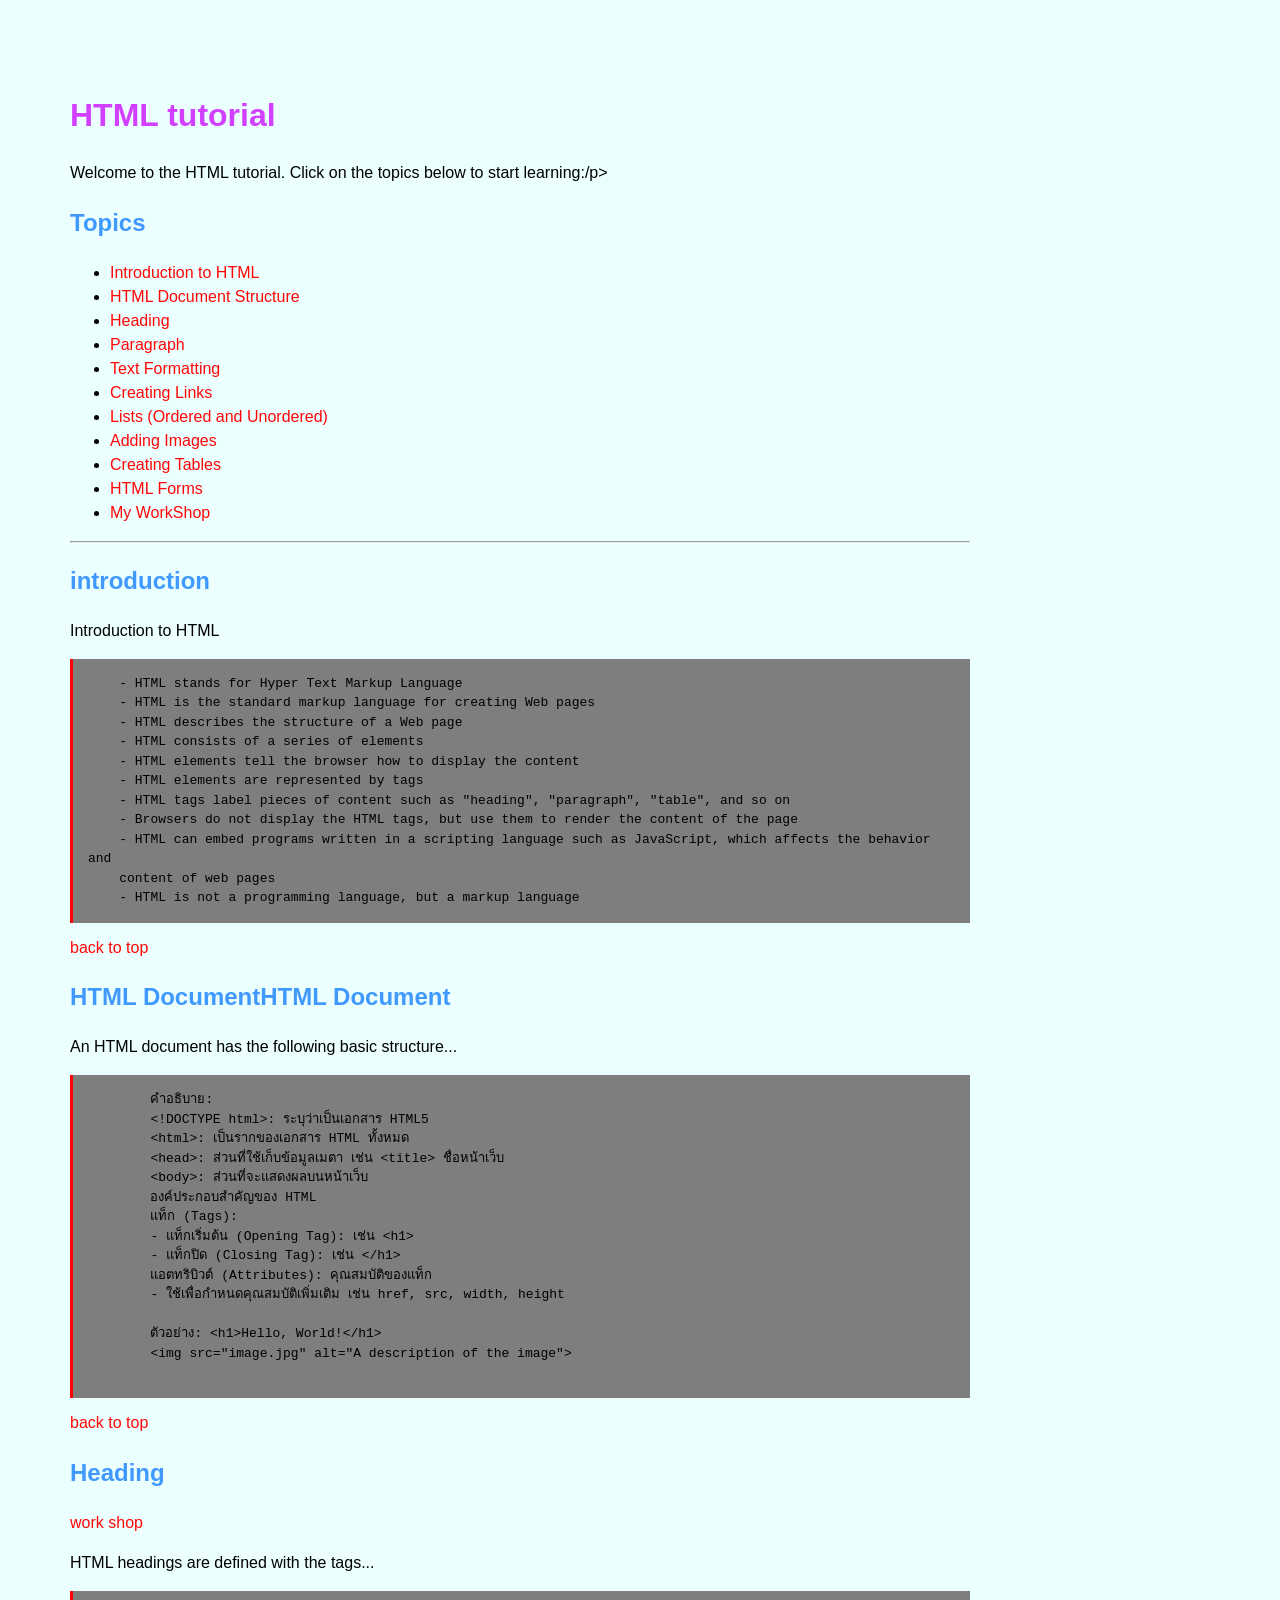
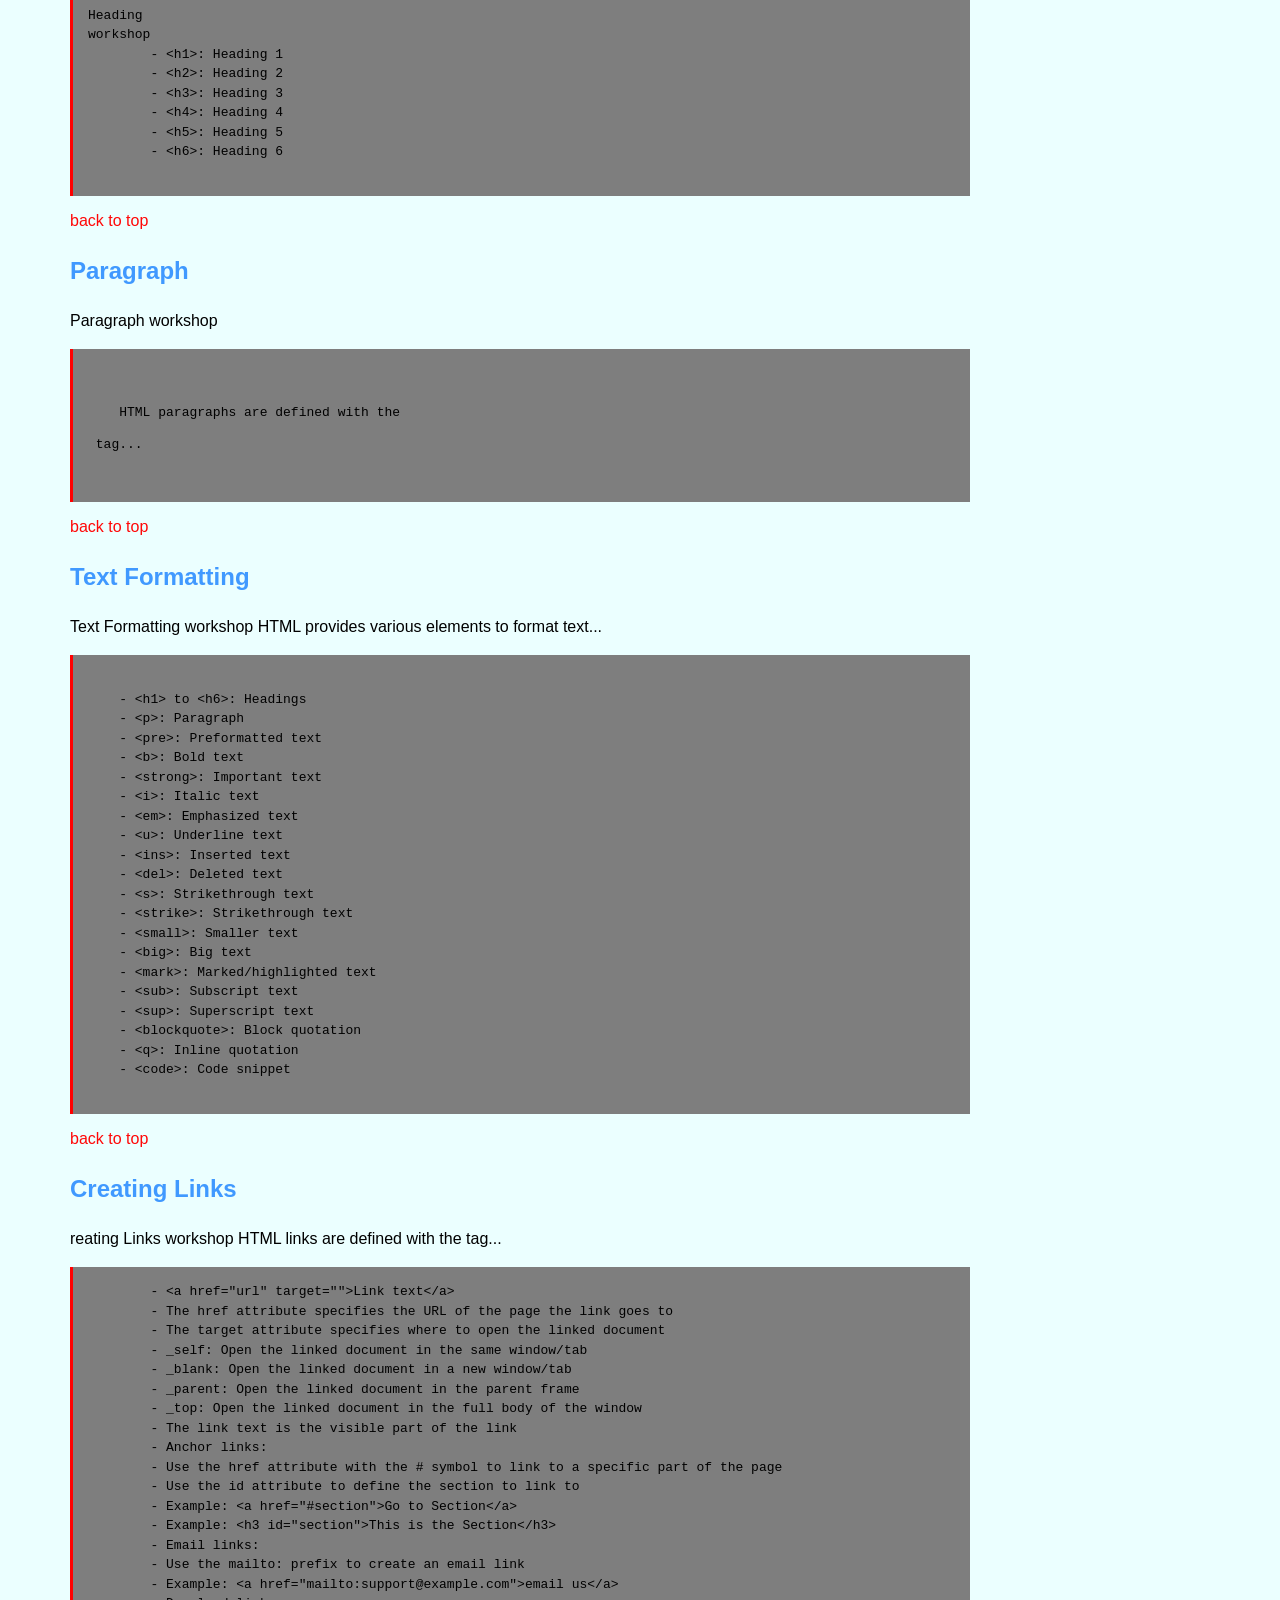
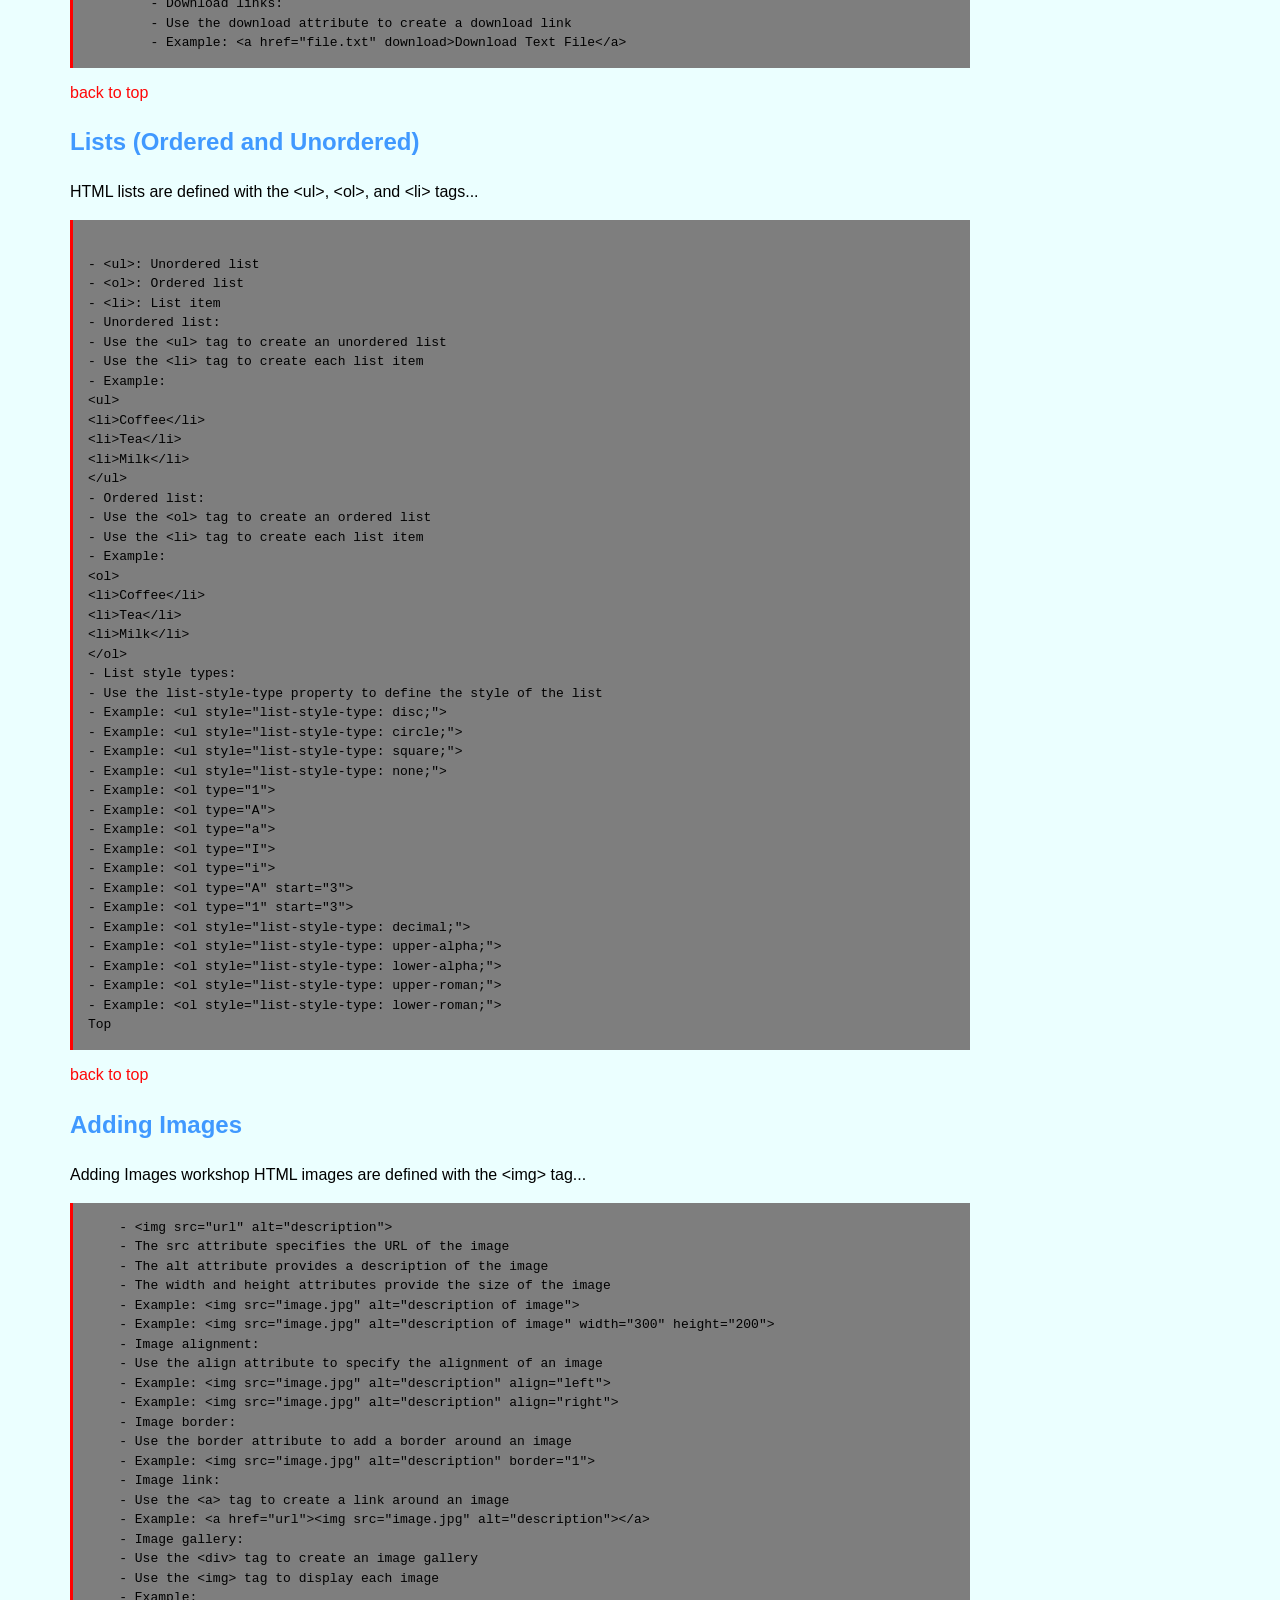
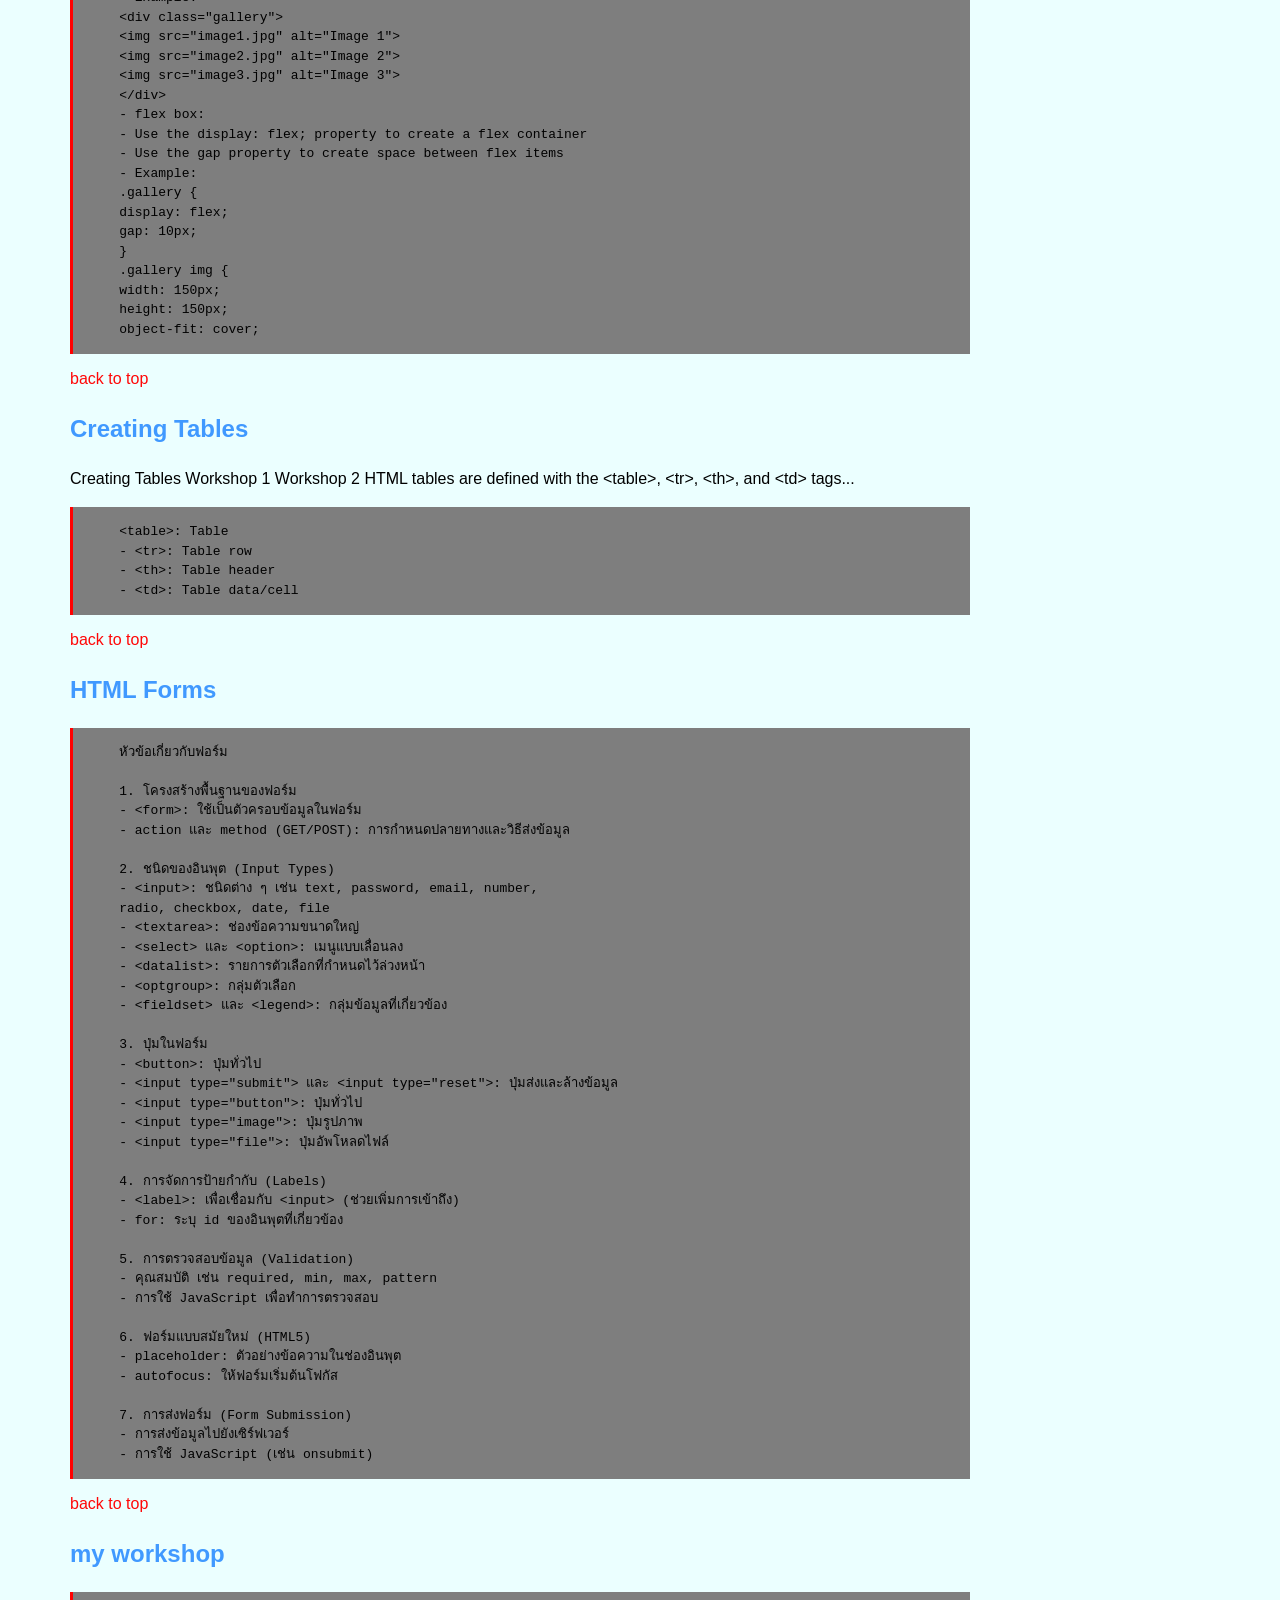
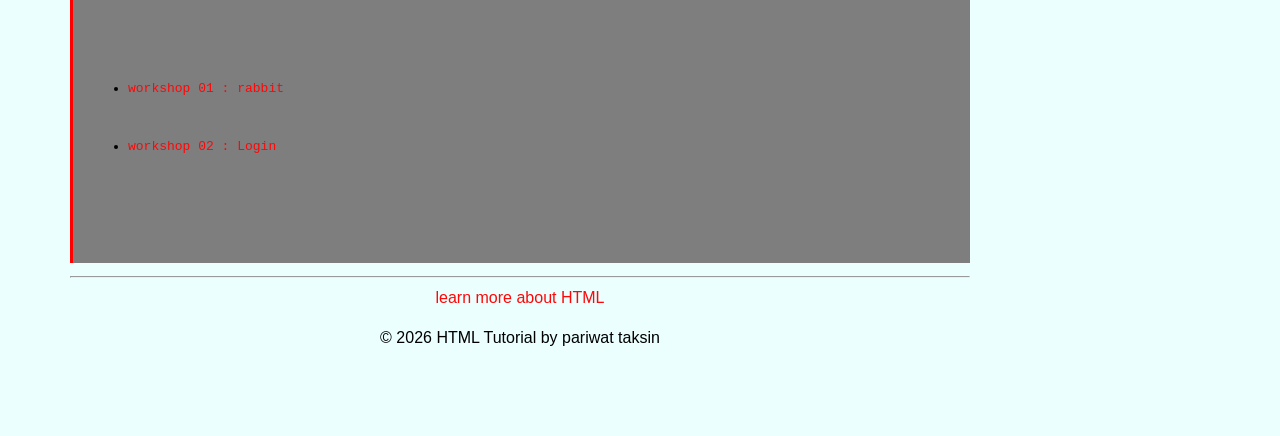
==== index.html @ b50c66cb "finish topic v1" ====
<!DOCTYPE html>
<html lang="en">
<head>
    <meta charset="UTF-8">
    <meta name="viewport" content="width=device-width, initial-scale=1.0">
    <meta name="description" content="เว็บไซด์line สำหรับสื่อสารกับดเพื่อนเหมือนคุยกับเพื่อนในline">
    <title>Web workshop : 684259013</title>
<style>
    body{
        font-family:Verdana, Geneva, Tahoma, sans-serif;
        max-width: 900px;
        margin: 50px;
        padding: 20px;
        background-color: rgb(235, 255, 255);
        line-height: 1.5;
    }
    html {
        scroll-behavior: smooth;
    }
    h1 {
        color: rgb(210, 64, 255);
    } 
    h2 {
        color: rgb(64, 153, 255);
    }
    green-text{
        color: #73d631;
    }
    pre {
        border-radius:20;
        background-color: rgb(126, 126, 126);
        border-left: 3px solid red;
        padding: 15px;
        white-space: pre-wrap;
        
    }
    
    a{
        text-decoration: none;
        color: #ff0707;
        display: inline-block;
        transition: transform 0.5s ease;
    }
    a:hover{
        transform: scale(1.5);
        text-decoration: none;
        color: #7207ff;
    }
    .text-center {
    text-align: center;
}
</style>
</head>

<body>
    <h1>HTML tutorial</h1>
    <p>Welcome to the HTML tutorial. Click on the topics below to start learning:/p>
    <h2 >Topics</h2>
        <ul>
            <li><a href="#introduction">Introduction to HTML</a></li>
            <li><a href="#HTML Document">HTML Document Structure</a></li>
            <li><a href="#Heading">Heading</a></li>
            <li><a href="#Paragraph">Paragraph</a></li>
            <li><a href="#Text Formatting">Text Formatting</a></li>
            <li><a href="#Creating Links">Creating Links</a></li>
            <li><a href="#Lists (Ordered and Unordered)">Lists (Ordered and Unordered)</a></li>
            <li><a href="#Adding Images">Adding Images</a></li>
            <li><a href="#Creating Tables">Creating Tables</a></li>
            <li><a href="#HTML Forms">HTML Forms</a></li> 
            <li><a href="#My WorkShop">My WorkShop</a></li>
        </ul>
        <hr>
        <!-- introduction to html-->
        <h2 id="introduction">introduction</h2>
        <p>Introduction to HTML</p>
        <pre>
    - HTML stands for Hyper Text Markup Language
    - HTML is the standard markup language for creating Web pages
    - HTML describes the structure of a Web page
    - HTML consists of a series of elements
    - HTML elements tell the browser how to display the content
    - HTML elements are represented by tags
    - HTML tags label pieces of content such as "heading", "paragraph", "table", and so on
    - Browsers do not display the HTML tags, but use them to render the content of the page
    - HTML can embed programs written in a scripting language such as JavaScript, which affects the behavior and
    content of web pages
    - HTML is not a programming language, but a markup language
</pre>
    <a href="#top">back to top</a>
    
    
    <!-- HTML Document to html-->
    <h2 id="HTML Document">HTML DocumentHTML Document</h2>
    <p>An HTML document has the following basic structure...</p>
    <pre>
        คำอธิบาย:
        &lt;!DOCTYPE html&gt;: ระบุว่าเป็นเอกสาร HTML5
        &lt;html&gt;: เป็นรากของเอกสาร HTML ทั้งหมด
        &lt;head&gt;: ส่วนที่ใช้เก็บข้อมูลเมตา เช่น &lt;title&gt; ชื่อหน้าเว็บ
        &lt;body&gt;: ส่วนที่จะแสดงผลบนหน้าเว็บ
        องค์ประกอบสำคัญของ HTML
        แท็ก (Tags):
        - แท็กเริ่มต้น (Opening Tag): เช่น &lt;h1&gt;
        - แท็กปิด (Closing Tag): เช่น &lt;/h1&gt;
        แอตทริบิวต์ (Attributes): คุณสมบัติของแท็ก
        - ใช้เพื่อกำหนดคุณสมบัติเพิ่มเติม เช่น href, src, width, height
        
        ตัวอย่าง: &lt;h1&gt;Hello, World!&lt;/h1&gt;
        &lt;img src="image.jpg" alt="A description of the image"&gt;
        </pre>
        <a href="#top">back to top</a>
        
        
        <!-- Heading to html-->
        <h2 id="Heading">Heading</h2>
        <p><a href="W03-Heading.HTML">work shop</a></p>
    <p>HTML headings are defined with the tags...</p>
        <pre>
Heading
workshop
        - &lt;h1&gt;: Heading 1
        - &lt;h2&gt;: Heading 2
        - &lt;h3&gt;: Heading 3
        - &lt;h4&gt;: Heading 4
        - &lt;h5&gt;: Heading 5
        - &lt;h6&gt;: Heading 6

</pre>
<a href="#top">back to top</a>



<!-- Paragraph to html-->
<h2 id="Paragraph">Paragraph</h2>
<p>Paragraph workshop</p>
<pre>

    
    HTML paragraphs are defined with the <p> tag...
    </pre>
<a href="#top">back to top</a>
        



<!-- Text Formatting to html-->
        <h2 id="Text Formatting">Text Formatting</h2>
        <p>Text Formatting
    workshop
    HTML provides various elements to format text...</p>
        <pre>
    
    - &lt;h1&gt; to &lt;h6&gt;: Headings
    - &lt;p&gt;: Paragraph
    - &lt;pre&gt;: Preformatted text
    - &lt;b&gt;: Bold text
    - &lt;strong&gt;: Important text
    - &lt;i&gt;: Italic text
    - &lt;em&gt;: Emphasized text
    - &lt;u&gt;: Underline text
    - &lt;ins&gt;: Inserted text
    - &lt;del&gt;: Deleted text
    - &lt;s&gt;: Strikethrough text
    - &lt;strike&gt;: Strikethrough text
    - &lt;small&gt;: Smaller text
    - &lt;big&gt;: Big text
    - &lt;mark&gt;: Marked/highlighted text
    - &lt;sub&gt;: Subscript text
    - &lt;sup&gt;: Superscript text
    - &lt;blockquote&gt;: Block quotation
    - &lt;q&gt;: Inline quotation
    - &lt;code&gt;: Code snippet

</pre>
<a href="#top">back to top</a>
        



<!-- Creating Links to html-->
        <h2 id="Creating Links">Creating Links</h2>
        <p>reating Links
        workshop
        HTML links are defined with the  tag...</p>
        <pre>
        - &lt;a href="url" target=""&gt;Link text&lt;/a&gt;
        - The href attribute specifies the URL of the page the link goes to
        - The target attribute specifies where to open the linked document
        - _self: Open the linked document in the same window/tab
        - _blank: Open the linked document in a new window/tab
        - _parent: Open the linked document in the parent frame
        - _top: Open the linked document in the full body of the window
        - The link text is the visible part of the link
        - Anchor links:
        - Use the href attribute with the # symbol to link to a specific part of the page
        - Use the id attribute to define the section to link to
        - Example: &lt;a href="#section"&gt;Go to Section&lt;/a&gt;
        - Example: &lt;h3 id="section"&gt;This is the Section&lt;/h3&gt;
        - Email links:
        - Use the mailto: prefix to create an email link
        - Example: &lt;a href="mailto:support@example.com">email us&lt;/a&gt;
        - Download links:
        - Use the download attribute to create a download link
        - Example: &lt;a href="file.txt" download&gt;Download Text File&lt;/a&gt;
</pre>
<a href="#top">back to top</a>
        


<!-- Lists (Ordered and Unordered) to html-->
        <h2 id="Lists (Ordered and Unordered)">Lists (Ordered and Unordered)
</h2><p>HTML lists are defined with the &lt;ul&gt;, &lt;ol&gt;, and &lt;li&gt; tags...</p>
        <pre>
     
- &lt;ul&gt;: Unordered list
- &lt;ol&gt;: Ordered list
- &lt;li&gt;: List item
- Unordered list:
- Use the &lt;ul&gt; tag to create an unordered list
- Use the &lt;li&gt; tag to create each list item
- Example:
&lt;ul&gt;
&lt;li&gt;Coffee&lt;/li&gt;
&lt;li&gt;Tea&lt;/li&gt;
&lt;li&gt;Milk&lt;/li&gt;
&lt;/ul&gt;
- Ordered list:
- Use the &lt;ol&gt; tag to create an ordered list
- Use the &lt;li&gt; tag to create each list item
- Example:
&lt;ol&gt;
&lt;li&gt;Coffee&lt;/li&gt;
&lt;li&gt;Tea&lt;/li&gt;
&lt;li&gt;Milk&lt;/li&gt;
&lt;/ol&gt;
- List style types:
- Use the list-style-type property to define the style of the list
- Example: &lt;ul style="list-style-type: disc;"&gt;
- Example: &lt;ul style="list-style-type: circle;"&gt;
- Example: &lt;ul style="list-style-type: square;"&gt;
- Example: &lt;ul style="list-style-type: none;"&gt;
- Example: &lt;ol type="1"&gt;
- Example: &lt;ol type="A"&gt;
- Example: &lt;ol type="a"&gt;
- Example: &lt;ol type="I"&gt;
- Example: &lt;ol type="i"&gt;
- Example: &lt;ol type="A" start="3"&gt;
- Example: &lt;ol type="1" start="3"&gt;
- Example: &lt;ol style="list-style-type: decimal;"&gt;
- Example: &lt;ol style="list-style-type: upper-alpha;"&gt;
- Example: &lt;ol style="list-style-type: lower-alpha;"&gt;
- Example: &lt;ol style="list-style-type: upper-roman;"&gt;
- Example: &lt;ol style="list-style-type: lower-roman;"&gt;
Top
</pre>
<a href="#top">back to top</a>
        


<!-- Adding Images to html-->
        <h2 id="Adding Images">Adding Images
</h2><p>Adding Images
workshop
HTML images are defined with the &lt;img&gt; tag...
</p>
        <pre>
    - &lt;img src="url" alt="description"&gt;
    - The src attribute specifies the URL of the image
    - The alt attribute provides a description of the image
    - The width and height attributes provide the size of the image
    - Example: &lt;img src="image.jpg" alt="description of image"&gt;
    - Example: &lt;img src="image.jpg" alt="description of image" width="300" height="200"&gt;
    - Image alignment:
    - Use the align attribute to specify the alignment of an image
    - Example: &lt;img src="image.jpg" alt="description" align="left"&gt;
    - Example: &lt;img src="image.jpg" alt="description" align="right"&gt;
    - Image border:
    - Use the border attribute to add a border around an image
    - Example: &lt;img src="image.jpg" alt="description" border="1"&gt;
    - Image link:
    - Use the &lt;a&gt; tag to create a link around an image
    - Example: &lt;a href="url"&gt;&lt;img src="image.jpg" alt="description"&gt;&lt;/a&gt;
    - Image gallery:
    - Use the &lt;div&gt; tag to create an image gallery
    - Use the &lt;img&gt; tag to display each image
    - Example:
    &lt;div class="gallery"&gt;
    &lt;img src="image1.jpg" alt="Image 1"&gt;
    &lt;img src="image2.jpg" alt="Image 2"&gt;
    &lt;img src="image3.jpg" alt="Image 3"&gt;
    &lt;/div&gt;
    - flex box:
    - Use the display: flex; property to create a flex container
    - Use the gap property to create space between flex items
    - Example:
    .gallery {
    display: flex;
    gap: 10px;
    }
    .gallery img {
    width: 150px;
    height: 150px;
    object-fit: cover;
</pre>
<a href="#top">back to top</a>
        


<!-- Creating Tables to html-->
        <h2 id="Creating Tables">Creating Tables
</h2><p>Creating Tables
Workshop 1
Workshop 2
HTML tables are defined with the &lt;table&gt;, &lt;tr&gt;, &lt;th&gt;, and &lt;td&gt; tags...
</p>
        <pre>
    &lt;table&gt;: Table
    - &lt;tr&gt;: Table row
    - &lt;th&gt;: Table header
    - &lt;td&gt;: Table data/cell
</pre>
<a href="#top">back to top</a>
        


<!-- introduction to html-->
        <h2 id="HTML Forms">HTML Forms</h2>
        <pre>
    หัวข้อเกี่ยวกับฟอร์ม
    
    1. โครงสร้างพื้นฐานของฟอร์ม
    - &lt;form&gt;: ใช้เป็นตัวครอบข้อมูลในฟอร์ม
    - action และ method (GET/POST): การกำหนดปลายทางและวิธีส่งข้อมูล
    
    2. ชนิดของอินพุต (Input Types)
    - &lt;input&gt;: ชนิดต่าง ๆ เช่น text, password, email, number,
    radio, checkbox, date, file
    - &lt;textarea&gt;: ช่องข้อความขนาดใหญ่
    - &lt;select&gt; และ &lt;option&gt;: เมนูแบบเลื่อนลง
    - &lt;datalist&gt;: รายการตัวเลือกที่กำหนดไว้ล่วงหน้า
    - &lt;optgroup&gt;: กลุ่มตัวเลือก
    - &lt;fieldset&gt; และ &lt;legend&gt;: กลุ่มข้อมูลที่เกี่ยวข้อง
    
    3. ปุ่มในฟอร์ม
    - &lt;button&gt;: ปุ่มทั่วไป
    - &lt;input type="submit"&gt; และ &lt;input type="reset"&gt;: ปุ่มส่งและล้างข้อมูล
    - &lt;input type="button"&gt;: ปุ่มทั่วไป
    - &lt;input type="image"&gt;: ปุ่มรูปภาพ
    - &lt;input type="file"&gt;: ปุ่มอัพโหลดไฟล์
    
    4. การจัดการป้ายกำกับ (Labels)
    - &lt;label&gt;: เพื่อเชื่อมกับ &lt;input&gt; (ช่วยเพิ่มการเข้าถึง)
    - for: ระบุ id ของอินพุตที่เกี่ยวข้อง
    
    5. การตรวจสอบข้อมูล (Validation)
    - คุณสมบัติ เช่น required, min, max, pattern
    - การใช้ JavaScript เพื่อทำการตรวจสอบ
    
    6. ฟอร์มแบบสมัยใหม่ (HTML5)
    - placeholder: ตัวอย่างข้อความในช่องอินพุต
    - autofocus: ให้ฟอร์มเริ่มต้นโฟกัส
    
    7. การส่งฟอร์ม (Form Submission)
    - การส่งข้อมูลไปยังเซิร์ฟเวอร์
    - การใช้ JavaScript (เช่น onsubmit)
</pre>
<a href="#top">back to top</a>
        




<!-- Semantic HTML to html
        <h2 id="Semantic
">Semantic HTML
</h2>
        <pre>
    - &lt;header&gt;: Defines a header for a document or section
    - &lt;nav&gt;: Defines navigation links
    - &lt;section&gt;: Defines a section in a document
    - &lt;article&gt;: Defines an article
    - &lt;aside&gt;: Defines content aside from the page content
    - &lt;footer&gt;: Defines a footer for a document or section
</pre>
<a href="">back to top</a>
        -->


<!-- introduction to html-->
        <h2 id="My WorkShop">my workshop</h2>
        <pre>
    <ul>
        <li><a href="#">workshop 01 : rabbit</a></li>
        <li><a href="#">workshop 02 : Login</a></li>
    </ul>
        </pre>
        <hr>
        <div class="text-center">

        <a href="https://www.w3schools.com" class="text center">learn more about HTML</a>
        <p class="text center">&copy; 2026 HTML Tutorial by pariwat taksin</p>
        
    </div>
</body>
</html>
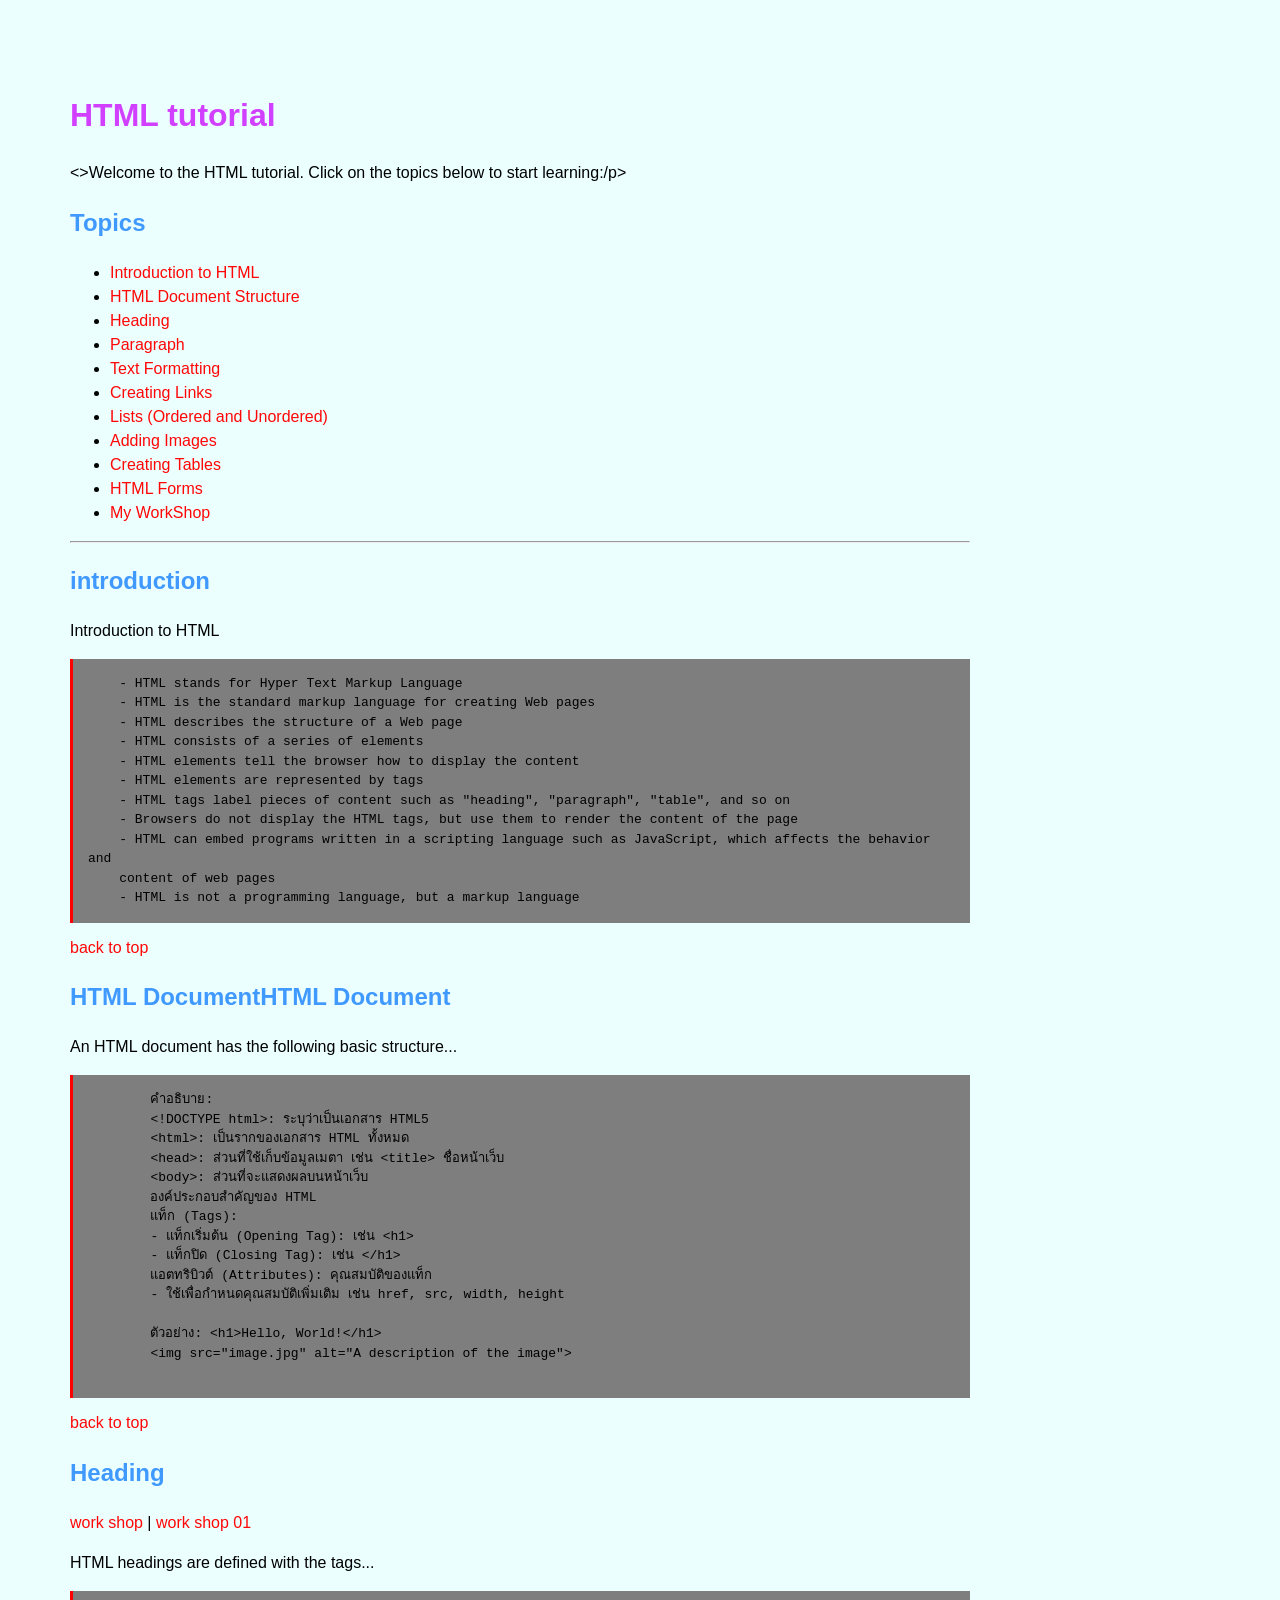
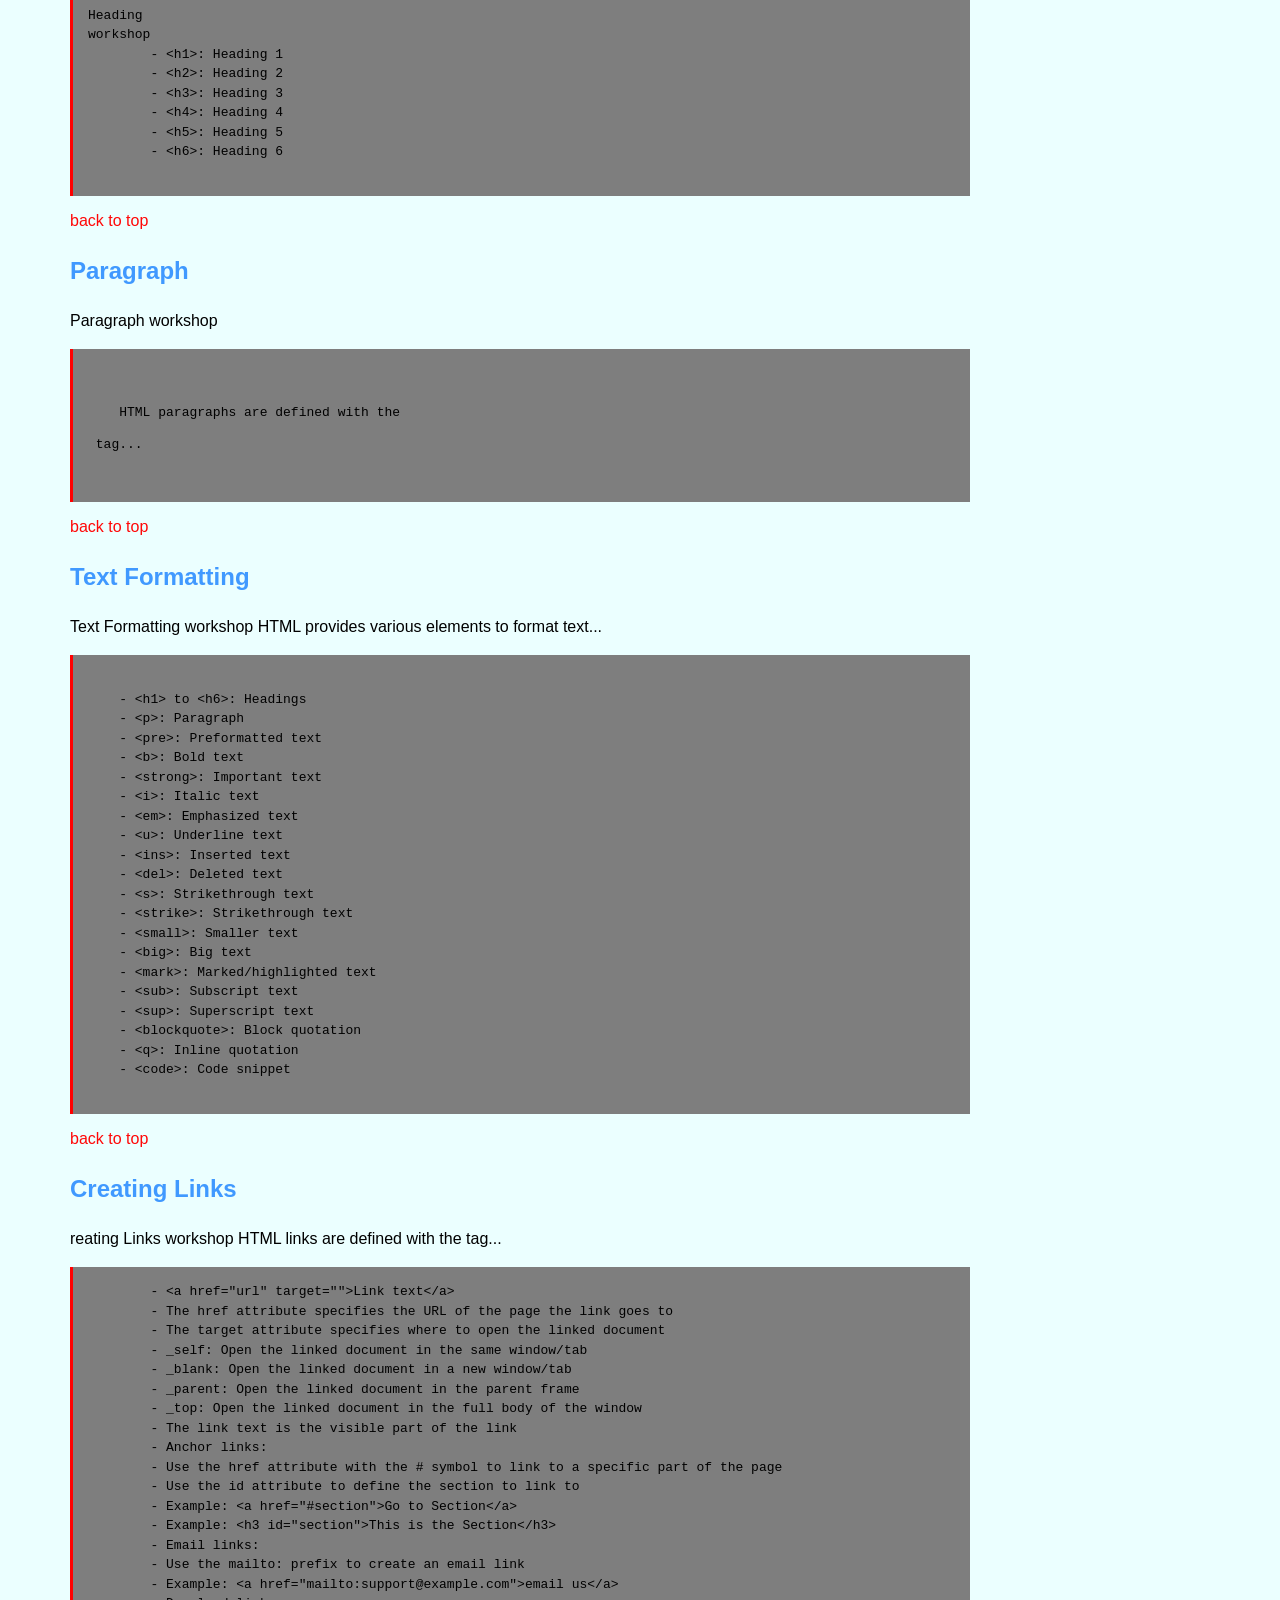
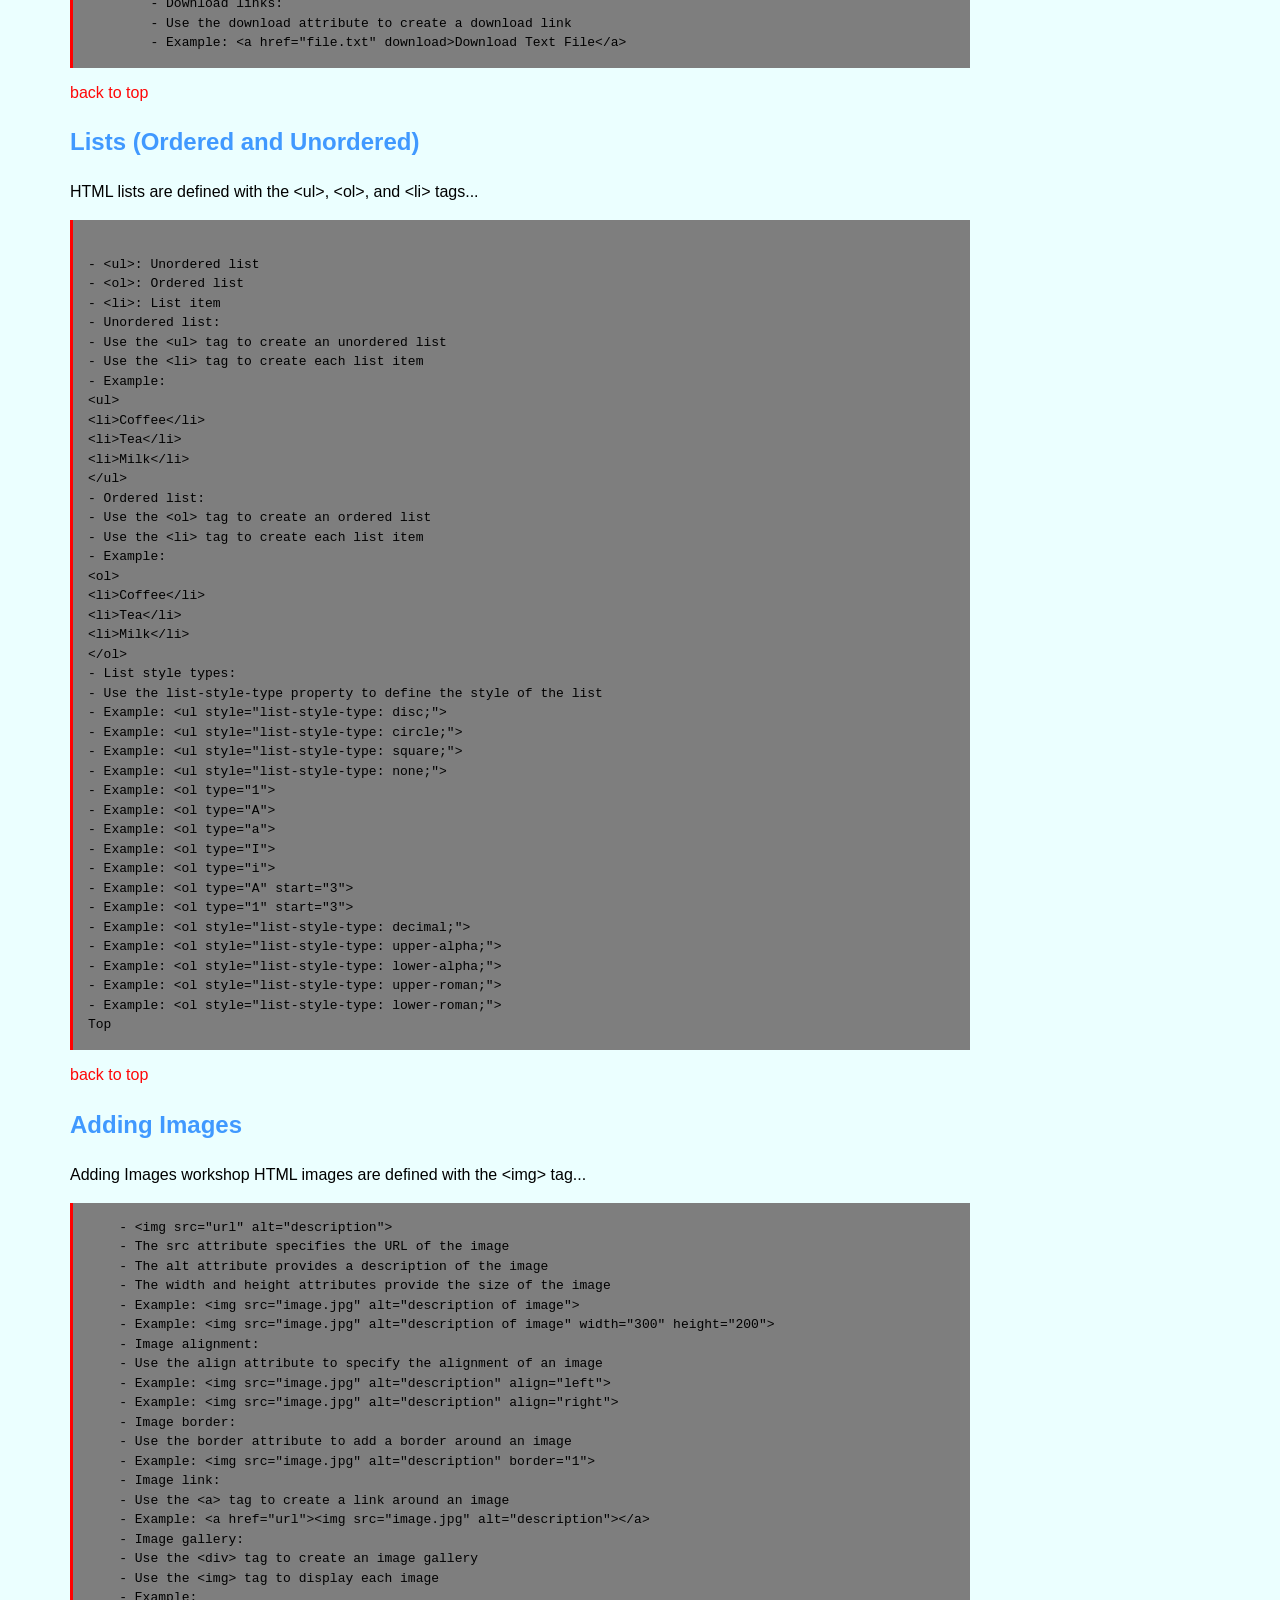
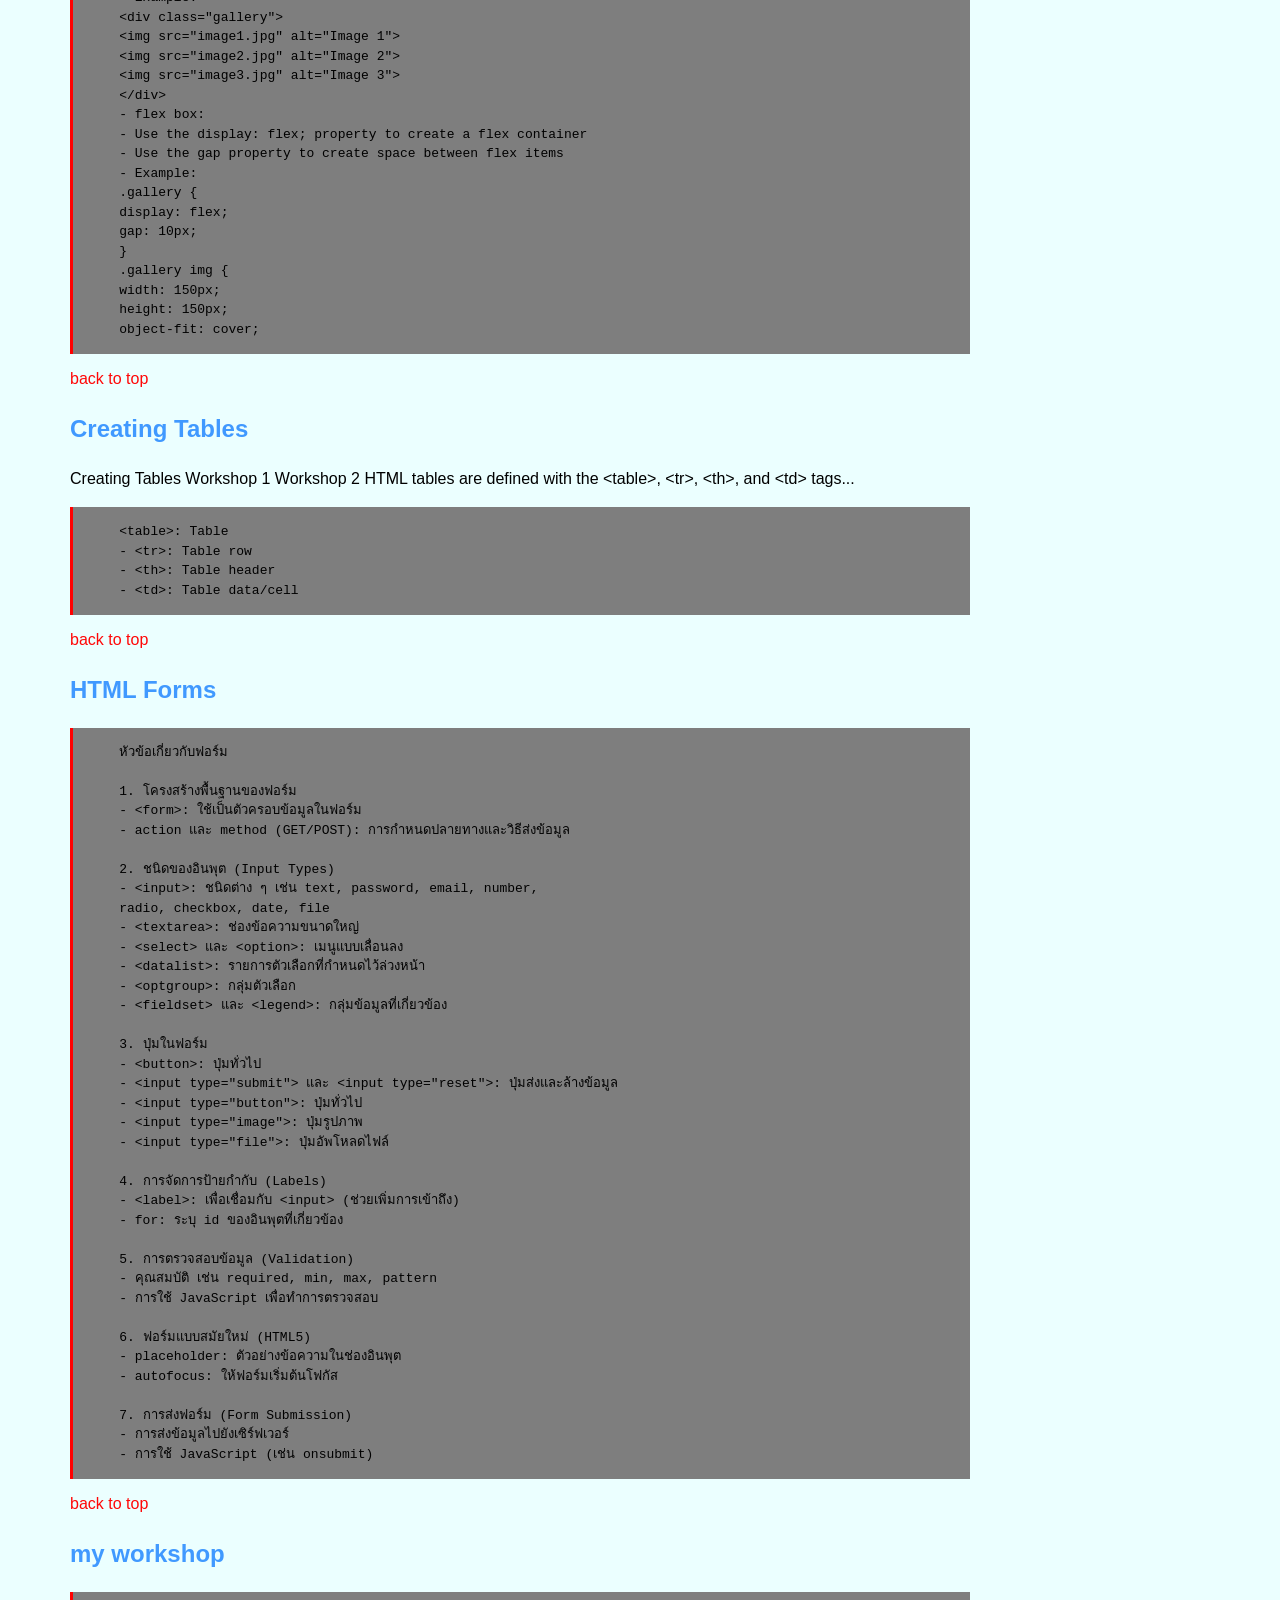
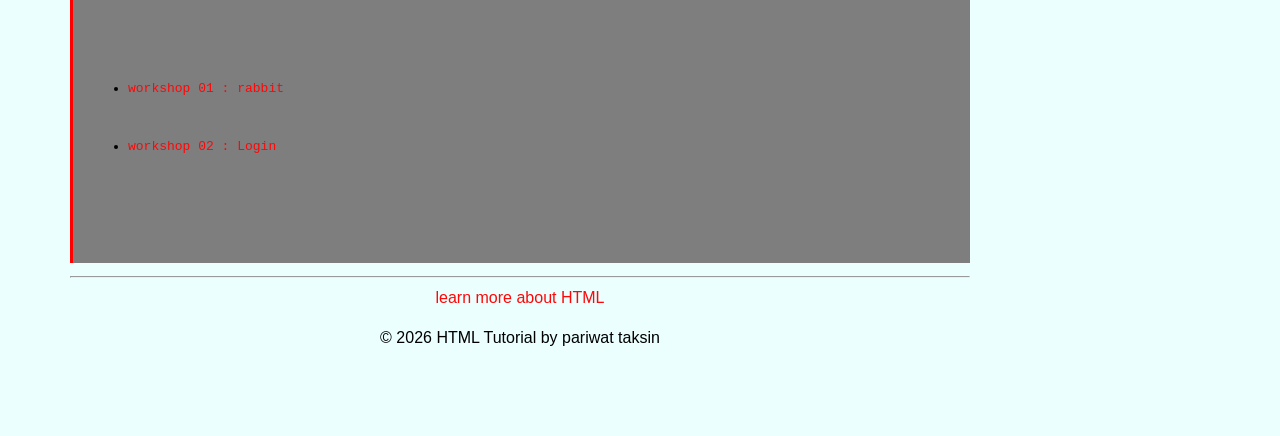
==== commit 1dd4868d: "final heading" ====
--- a/index.html
+++ b/index.html
@@ -54,7 +54,7 @@
 
 <body>
     <h1>HTML tutorial</h1>
-    <p>Welcome to the HTML tutorial. Click on the topics below to start learning:/p>
+    <>Welcome to the HTML tutorial. Click on the topics below to start learning:/p>
     <h2 >Topics</h2>
         <ul>
             <li><a href="#introduction">Introduction to HTML</a></li>
@@ -113,7 +113,9 @@
         
         <!-- Heading to html-->
         <h2 id="Heading">Heading</h2>
-        <p><a href="W03-Heading.HTML">work shop</a></p>
+        <p><a href="W03-01-heading.html">work shop</a> | <a href="W03-02-heading-จากห้อง 51.html">work shop 01</a> </p>
+    
+        
     <p>HTML headings are defined with the tags...</p>
         <pre>
 Heading
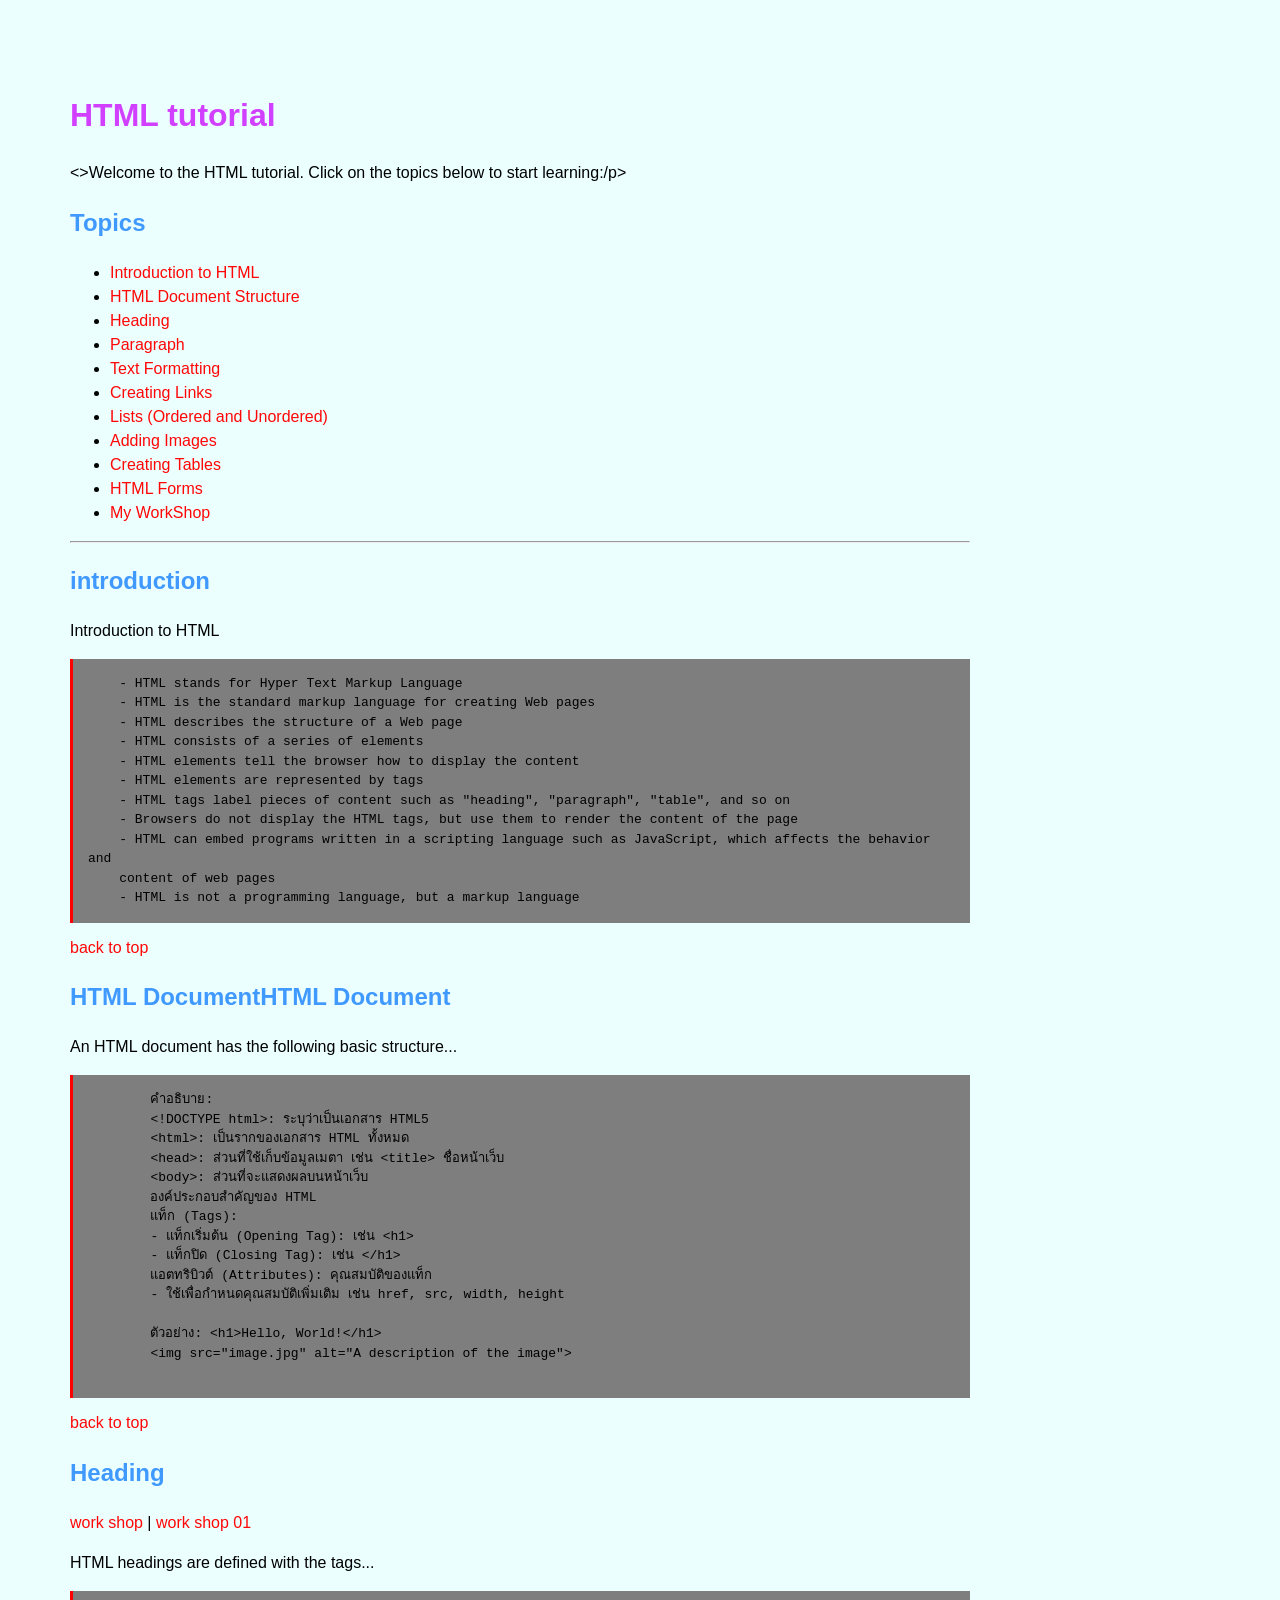
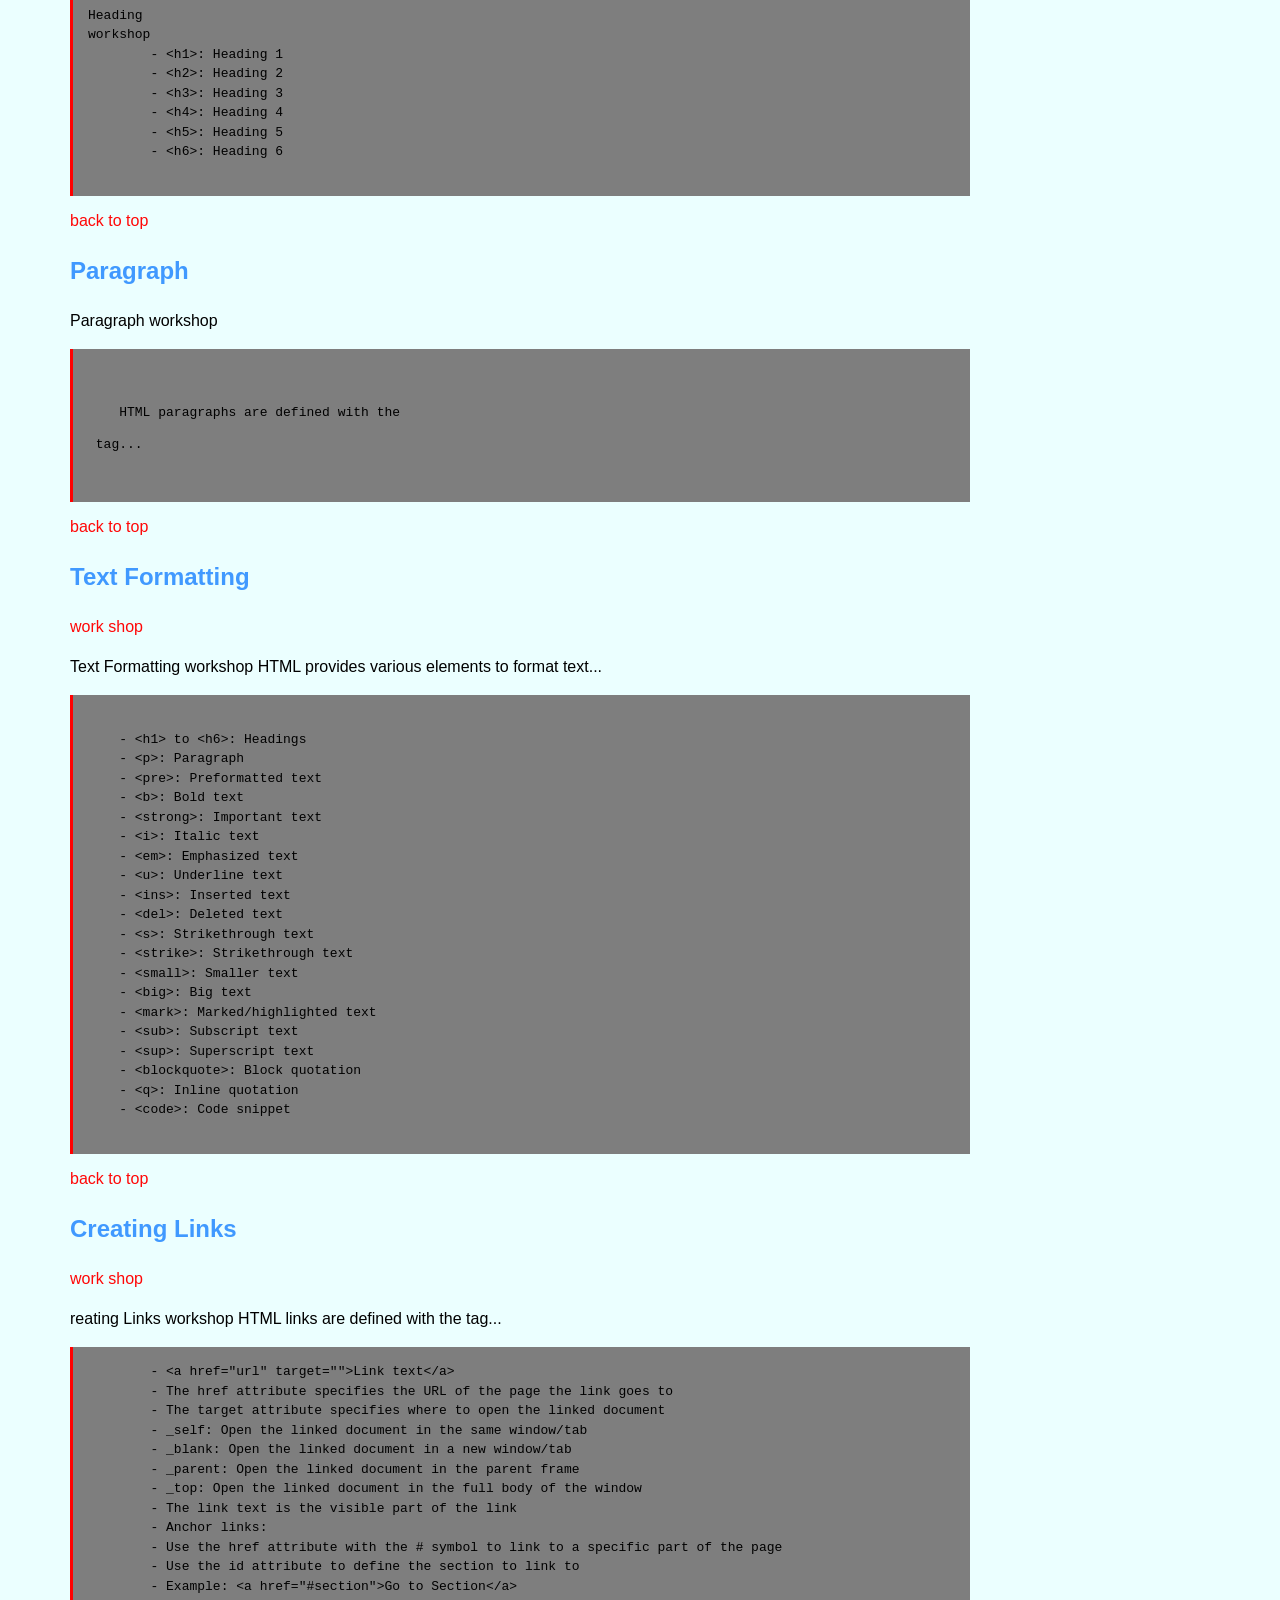
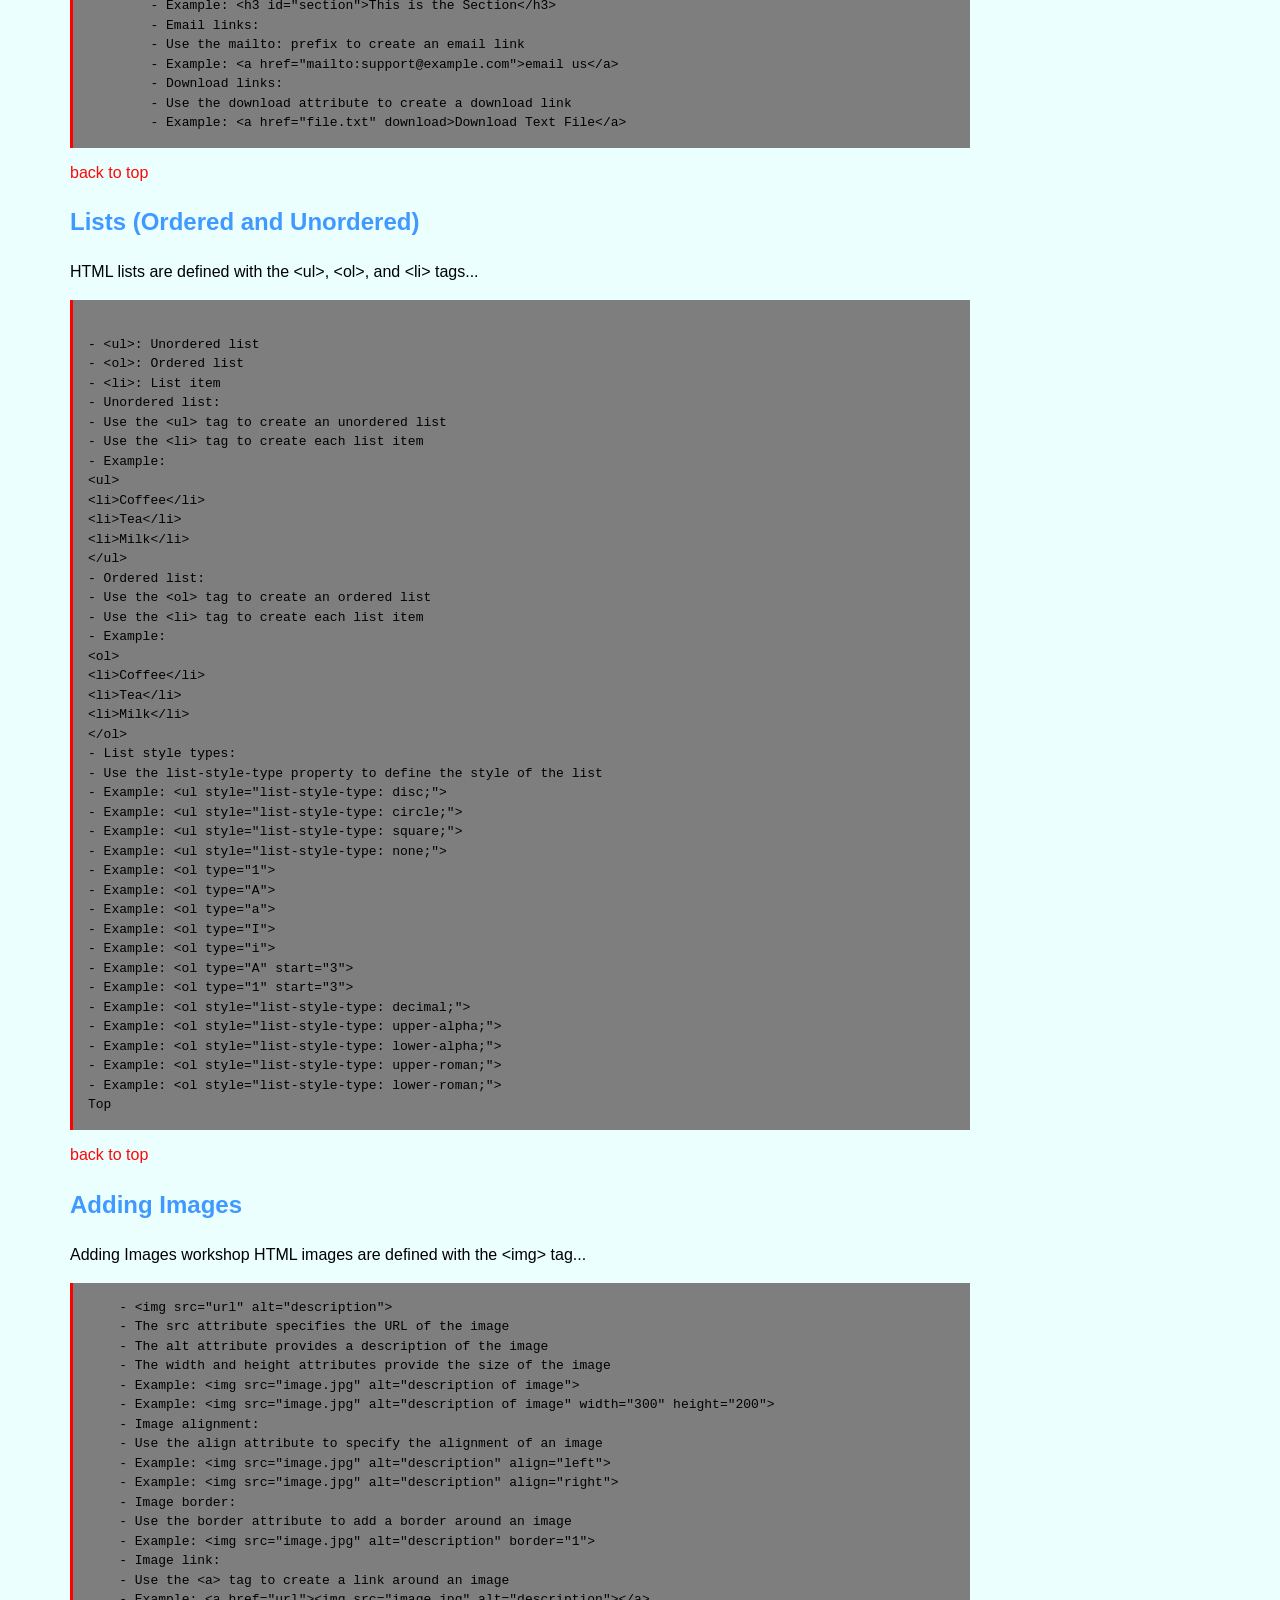
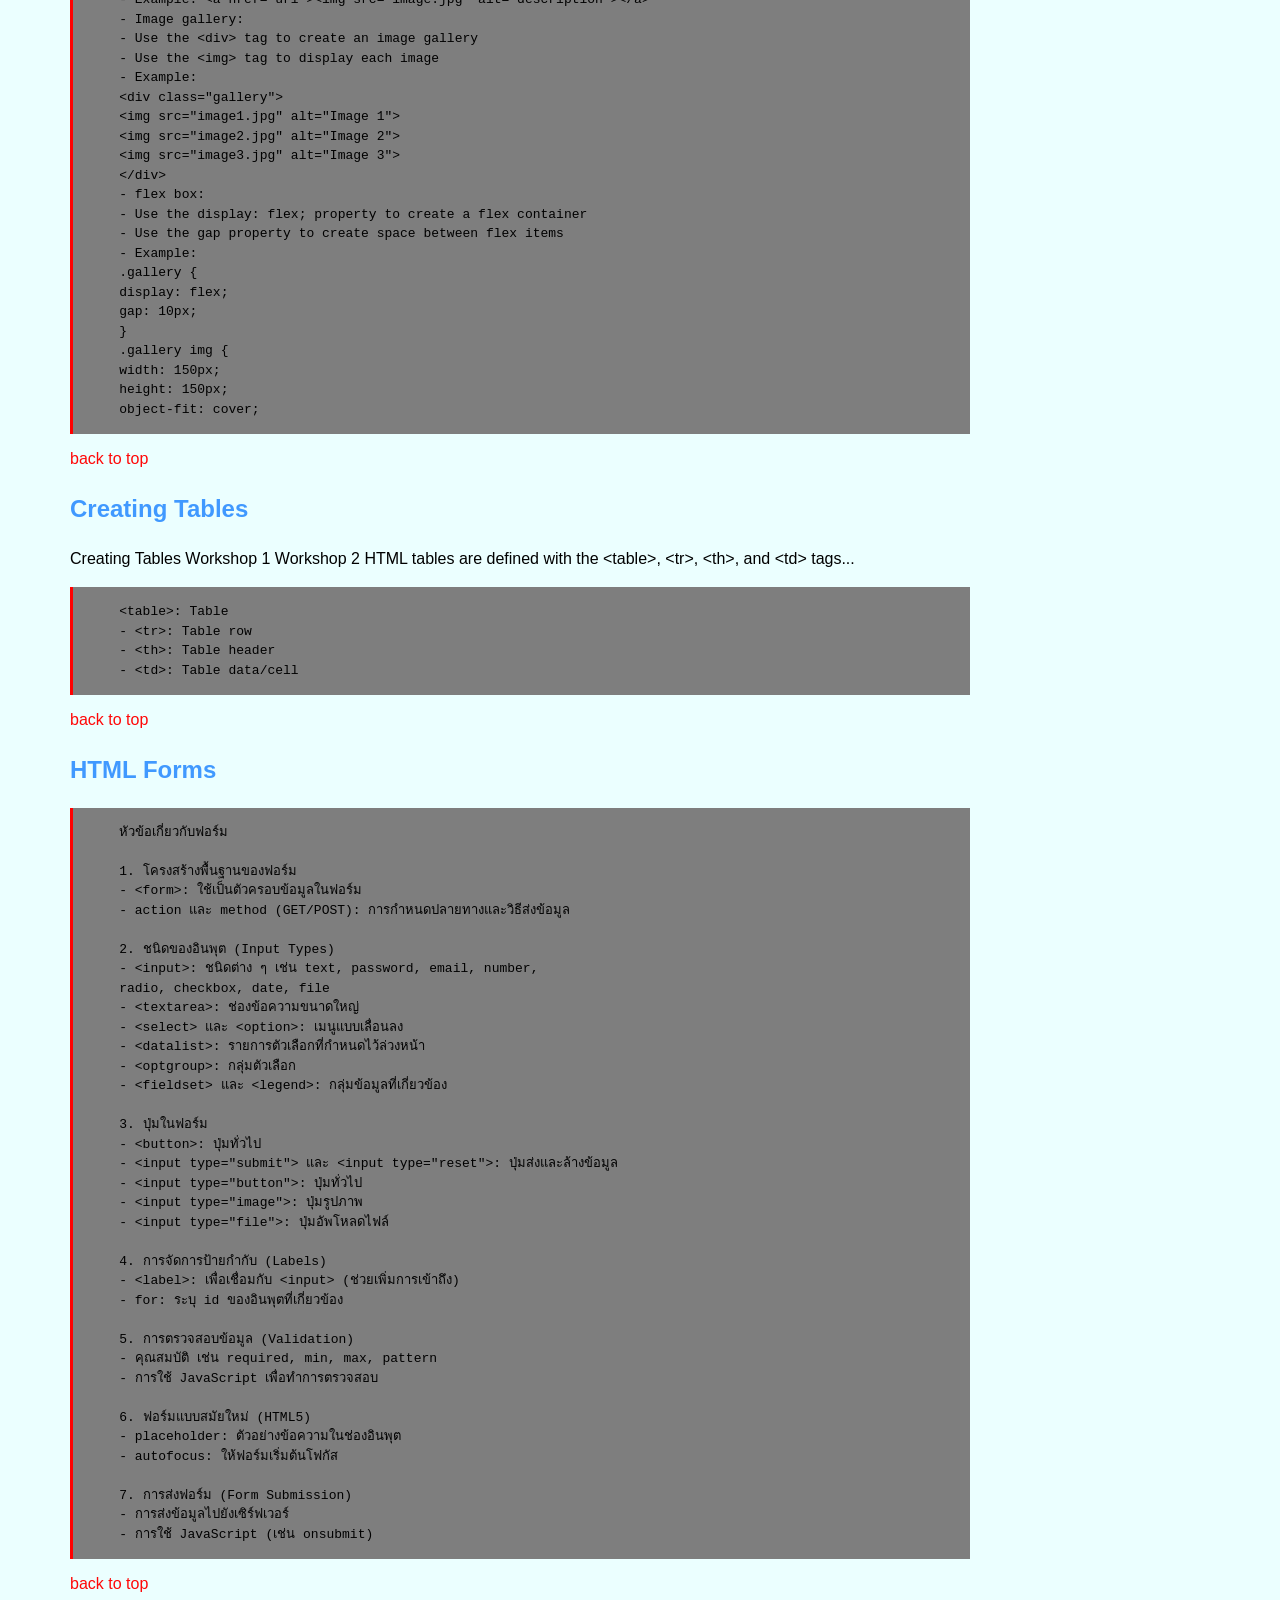
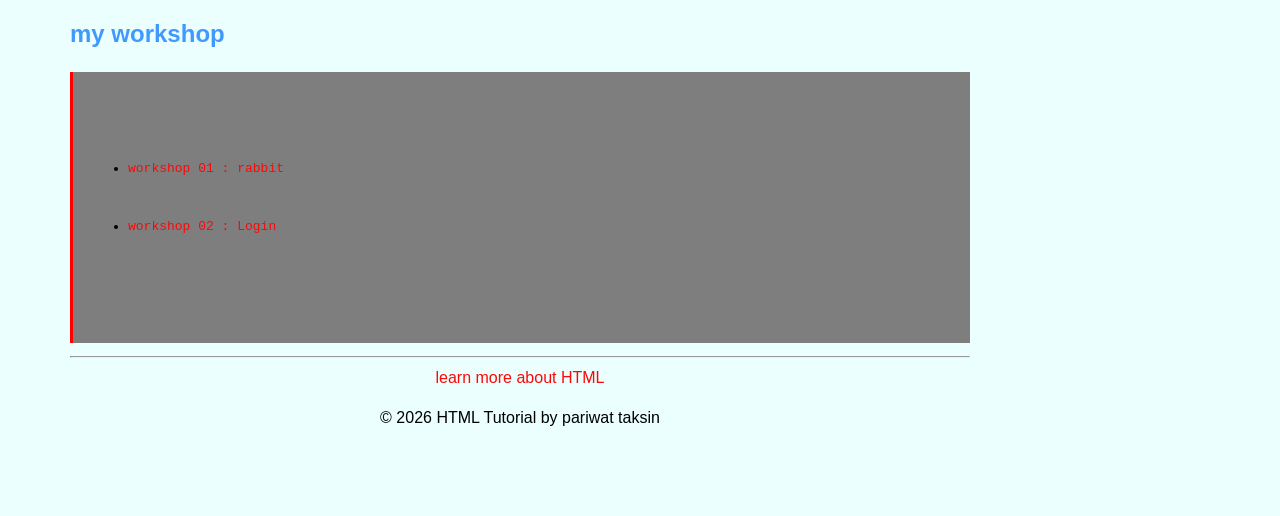
==== commit 5f972bb4: "link-img-65%" ====
--- a/index.html
+++ b/index.html
@@ -1,61 +1,69 @@
 <!DOCTYPE html>
 <html lang="en">
+
 <head>
     <meta charset="UTF-8">
     <meta name="viewport" content="width=device-width, initial-scale=1.0">
     <meta name="description" content="เว็บไซด์line สำหรับสื่อสารกับดเพื่อนเหมือนคุยกับเพื่อนในline">
     <title>Web workshop : 684259013</title>
-<style>
-    body{
-        font-family:Verdana, Geneva, Tahoma, sans-serif;
-        max-width: 900px;
-        margin: 50px;
-        padding: 20px;
-        background-color: rgb(235, 255, 255);
-        line-height: 1.5;
-    }
-    html {
-        scroll-behavior: smooth;
-    }
-    h1 {
-        color: rgb(210, 64, 255);
-    } 
-    h2 {
-        color: rgb(64, 153, 255);
-    }
-    green-text{
-        color: #73d631;
-    }
-    pre {
-        border-radius:20;
-        background-color: rgb(126, 126, 126);
-        border-left: 3px solid red;
-        padding: 15px;
-        white-space: pre-wrap;
-        
-    }
-    
-    a{
-        text-decoration: none;
-        color: #ff0707;
-        display: inline-block;
-        transition: transform 0.5s ease;
-    }
-    a:hover{
-        transform: scale(1.5);
-        text-decoration: none;
-        color: #7207ff;
-    }
-    .text-center {
-    text-align: center;
-}
-</style>
+    <style>
+        body {
+            font-family: Verdana, Geneva, Tahoma, sans-serif;
+            max-width: 900px;
+            margin: 50px;
+            padding: 20px;
+            background-color: rgb(235, 255, 255);
+            line-height: 1.5;
+        }
+
+        html {
+            scroll-behavior: smooth;
+        }
+
+        h1 {
+            color: rgb(210, 64, 255);
+        }
+
+        h2 {
+            color: rgb(64, 153, 255);
+        }
+
+        green-text {
+            color: #73d631;
+        }
+
+        pre {
+            border-radius: 20;
+            background-color: rgb(126, 126, 126);
+            border-left: 3px solid red;
+            padding: 15px;
+            white-space: pre-wrap;
+
+        }
+
+        a {
+            text-decoration: none;
+            color: #ff0707;
+            display: inline-block;
+            transition: transform 0.5s ease;
+        }
+
+        a:hover {
+            transform: scale(1.5);
+            text-decoration: none;
+            color: #7207ff;
+        }
+
+        .text-center {
+            text-align: center;
+        }
+    </style>
 </head>
 
 <body>
     <h1>HTML tutorial</h1>
     <>Welcome to the HTML tutorial. Click on the topics below to start learning:/p>
-    <h2 >Topics</h2>
+        <h2>Topics</h2>
         <ul>
             <li><a href="#introduction">Introduction to HTML</a></li>
             <li><a href="#HTML Document">HTML Document Structure</a></li>
@@ -66,7 +74,7 @@
             <li><a href="#Lists (Ordered and Unordered)">Lists (Ordered and Unordered)</a></li>
             <li><a href="#Adding Images">Adding Images</a></li>
             <li><a href="#Creating Tables">Creating Tables</a></li>
-            <li><a href="#HTML Forms">HTML Forms</a></li> 
+            <li><a href="#HTML Forms">HTML Forms</a></li>
             <li><a href="#My WorkShop">My WorkShop</a></li>
         </ul>
         <hr>
@@ -86,13 +94,13 @@
     content of web pages
     - HTML is not a programming language, but a markup language
 </pre>
-    <a href="#top">back to top</a>
-    
-    
-    <!-- HTML Document to html-->
-    <h2 id="HTML Document">HTML DocumentHTML Document</h2>
-    <p>An HTML document has the following basic structure...</p>
-    <pre>
+        <a href="#top">back to top</a>
+
+
+        <!-- HTML Document to html-->
+        <h2 id="HTML Document">HTML DocumentHTML Document</h2>
+        <p>An HTML document has the following basic structure...</p>
+        <pre>
         คำอธิบาย:
         &lt;!DOCTYPE html&gt;: ระบุว่าเป็นเอกสาร HTML5
         &lt;html&gt;: เป็นรากของเอกสาร HTML ทั้งหมด
@@ -109,14 +117,14 @@
         &lt;img src="image.jpg" alt="A description of the image"&gt;
         </pre>
         <a href="#top">back to top</a>
-        
-        
+
+
         <!-- Heading to html-->
         <h2 id="Heading">Heading</h2>
         <p><a href="W03-01-heading.html">work shop</a> | <a href="W03-02-heading-จากห้อง 51.html">work shop 01</a> </p>
-    
-        
-    <p>HTML headings are defined with the tags...</p>
+
+
+        <p>HTML headings are defined with the tags...</p>
         <pre>
 Heading
 workshop
@@ -128,30 +136,32 @@
         - &lt;h6&gt;: Heading 6
 
 </pre>
-<a href="#top">back to top</a>
-
-
-
-<!-- Paragraph to html-->
-<h2 id="Paragraph">Paragraph</h2>
-<p>Paragraph workshop</p>
-<pre>
-
-    
+        <a href="#top">back to top</a>
+
+
+
+        <!-- Paragraph to html-->
+        <h2 id="Paragraph">Paragraph</h2>
+        <p>Paragraph workshop</p>
+        <pre>
+
+
     HTML paragraphs are defined with the <p> tag...
     </pre>
-<a href="#top">back to top</a>
+        <a href="#top">back to top</a>
+
+
+
+
+        <!-- Text Formatting to html-->
+        <h2 id="Text Formatting">Text Formatting</h2>
         
-
-
-
-<!-- Text Formatting to html-->
-        <h2 id="Text Formatting">Text Formatting</h2>
+        <p><a href="W04-formatting.html">work shop</a></p>
         <p>Text Formatting
-    workshop
-    HTML provides various elements to format text...</p>
-        <pre>
-    
+            workshop
+            HTML provides various elements to format text...</p>
+        <pre>
+
     - &lt;h1&gt; to &lt;h6&gt;: Headings
     - &lt;p&gt;: Paragraph
     - &lt;pre&gt;: Preformatted text
@@ -174,16 +184,17 @@
     - &lt;code&gt;: Code snippet
 
 </pre>
-<a href="#top">back to top</a>
-        
-
-
-
-<!-- Creating Links to html-->
+        <a href="#top">back to top</a>
+
+
+
+
+        <!-- Creating Links to html-->
         <h2 id="Creating Links">Creating Links</h2>
+        <p><a href="W06-01-link_image.html  ">work shop</a></p>
         <p>reating Links
-        workshop
-        HTML links are defined with the  tag...</p>
+            workshop
+            HTML links are defined with the tag...</p>
         <pre>
         - &lt;a href="url" target=""&gt;Link text&lt;/a&gt;
         - The href attribute specifies the URL of the page the link goes to
@@ -205,15 +216,16 @@
         - Use the download attribute to create a download link
         - Example: &lt;a href="file.txt" download&gt;Download Text File&lt;/a&gt;
 </pre>
-<a href="#top">back to top</a>
-        
-
-
-<!-- Lists (Ordered and Unordered) to html-->
+        <a href="#top">back to top</a>
+
+
+
+        <!-- Lists (Ordered and Unordered) to html-->
         <h2 id="Lists (Ordered and Unordered)">Lists (Ordered and Unordered)
-</h2><p>HTML lists are defined with the &lt;ul&gt;, &lt;ol&gt;, and &lt;li&gt; tags...</p>
-        <pre>
-     
+        </h2>
+        <p>HTML lists are defined with the &lt;ul&gt;, &lt;ol&gt;, and &lt;li&gt; tags...</p>
+        <pre>
+
 - &lt;ul&gt;: Unordered list
 - &lt;ol&gt;: Ordered list
 - &lt;li&gt;: List item
@@ -255,16 +267,17 @@
 - Example: &lt;ol style="list-style-type: lower-roman;"&gt;
 Top
 </pre>
-<a href="#top">back to top</a>
-        
-
-
-<!-- Adding Images to html-->
+        <a href="#top">back to top</a>
+
+
+
+        <!-- Adding Images to html-->
         <h2 id="Adding Images">Adding Images
-</h2><p>Adding Images
-workshop
-HTML images are defined with the &lt;img&gt; tag...
-</p>
+        </h2>
+        <p>Adding Images
+            workshop
+            HTML images are defined with the &lt;img&gt; tag...
+        </p>
         <pre>
     - &lt;img src="url" alt="description"&gt;
     - The src attribute specifies the URL of the image
@@ -304,28 +317,29 @@
     height: 150px;
     object-fit: cover;
 </pre>
-<a href="#top">back to top</a>
-        
-
-
-<!-- Creating Tables to html-->
+        <a href="#top">back to top</a>
+
+
+
+        <!-- Creating Tables to html-->
         <h2 id="Creating Tables">Creating Tables
-</h2><p>Creating Tables
-Workshop 1
-Workshop 2
-HTML tables are defined with the &lt;table&gt;, &lt;tr&gt;, &lt;th&gt;, and &lt;td&gt; tags...
-</p>
+        </h2>
+        <p>Creating Tables
+            Workshop 1
+            Workshop 2
+            HTML tables are defined with the &lt;table&gt;, &lt;tr&gt;, &lt;th&gt;, and &lt;td&gt; tags...
+        </p>
         <pre>
     &lt;table&gt;: Table
     - &lt;tr&gt;: Table row
     - &lt;th&gt;: Table header
     - &lt;td&gt;: Table data/cell
 </pre>
-<a href="#top">back to top</a>
-        
-
-
-<!-- introduction to html-->
+        <a href="#top">back to top</a>
+
+
+
+        <!-- introduction to html-->
         <h2 id="HTML Forms">HTML Forms</h2>
         <pre>
     หัวข้อเกี่ยวกับฟอร์ม
@@ -366,13 +380,13 @@
     - การส่งข้อมูลไปยังเซิร์ฟเวอร์
     - การใช้ JavaScript (เช่น onsubmit)
 </pre>
-<a href="#top">back to top</a>
-        
-
-
-
-
-<!-- Semantic HTML to html
+        <a href="#top">back to top</a>
+
+
+
+
+
+        <!-- Semantic HTML to html
         <h2 id="Semantic
 ">Semantic HTML
 </h2>
@@ -388,7 +402,7 @@
         -->
 
 
-<!-- introduction to html-->
+        <!-- introduction to html-->
         <h2 id="My WorkShop">my workshop</h2>
         <pre>
     <ul>
@@ -399,11 +413,10 @@
         <hr>
         <div class="text-center">
 
-        <a href="https://www.w3schools.com" class="text center">learn more about HTML</a>
-        <p class="text center">&copy; 2026 HTML Tutorial by pariwat taksin</p>
-        
-    </div>
+            <a href="https://www.w3schools.com" class="text center">learn more about HTML</a>
+            <p class="text center">&copy; 2026 HTML Tutorial by pariwat taksin</p>
+
+        </div>
 </body>
-</html>
-
-
+
+</html>
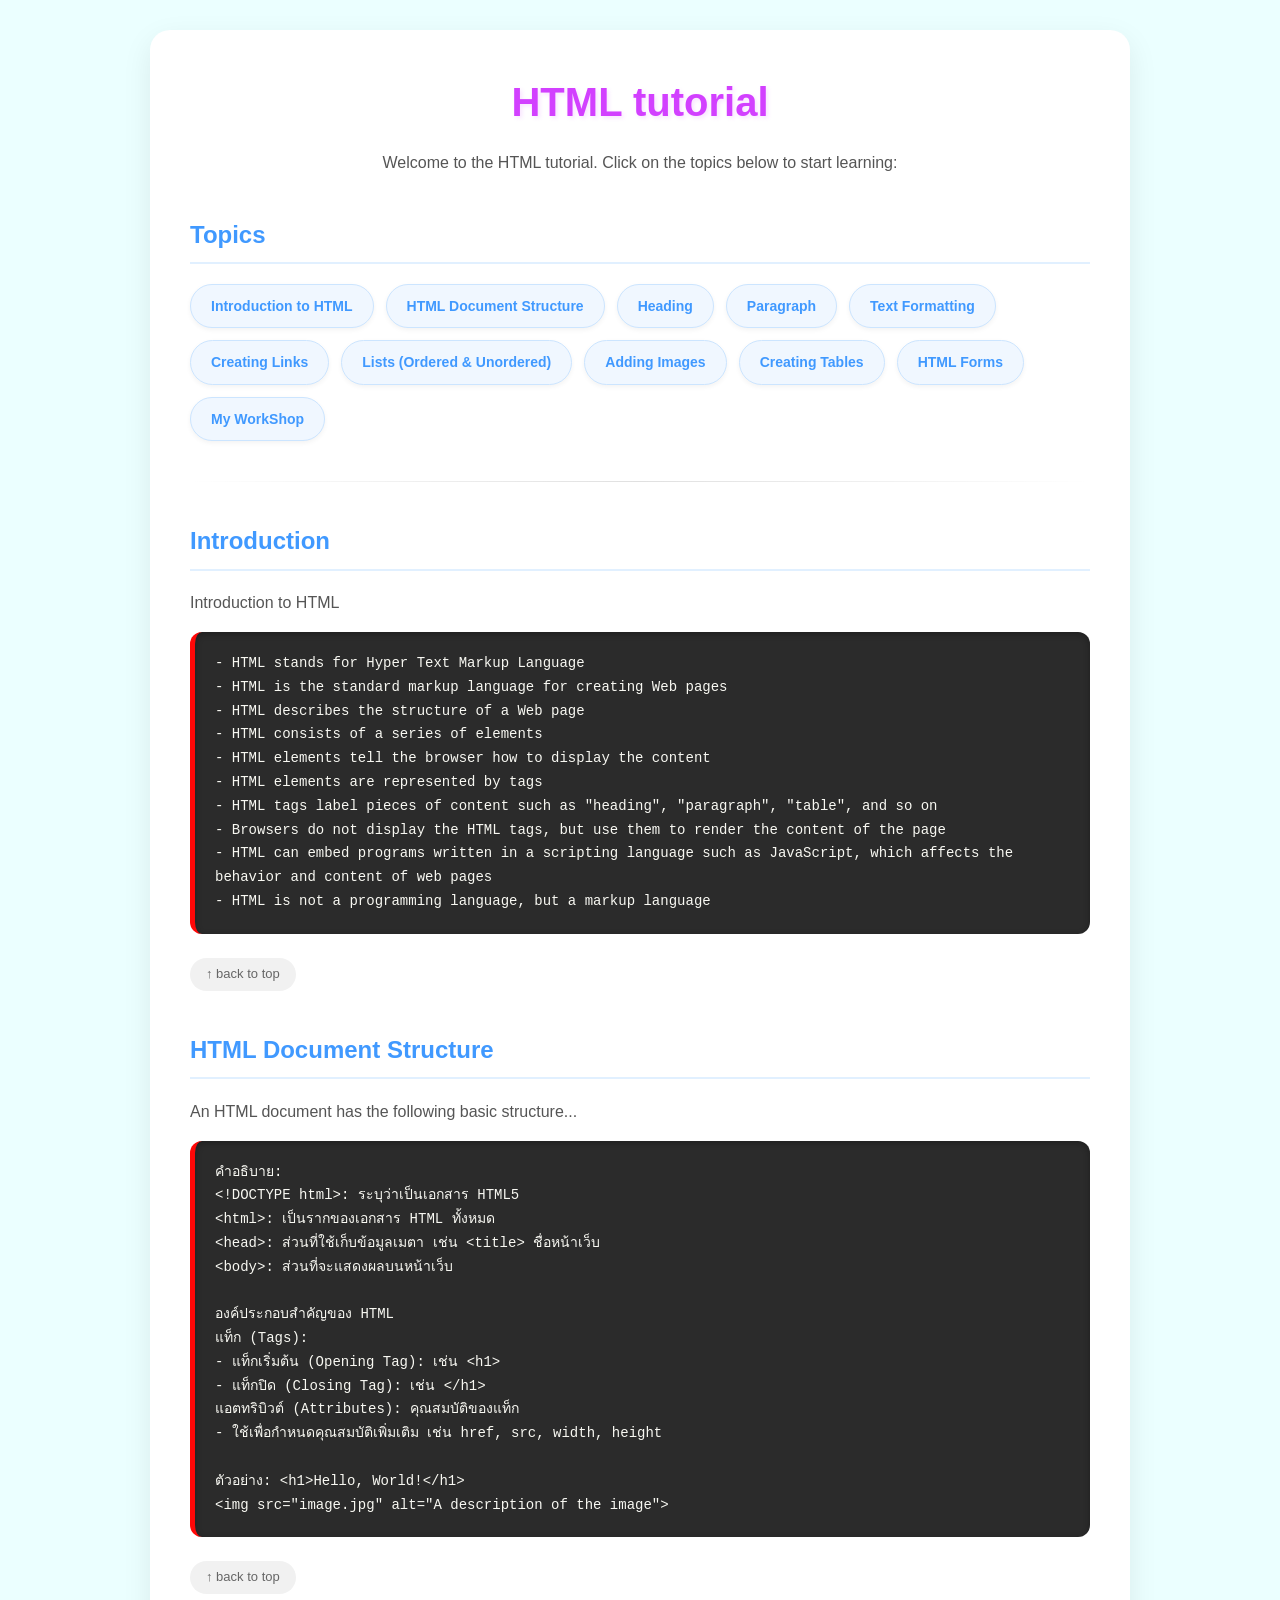
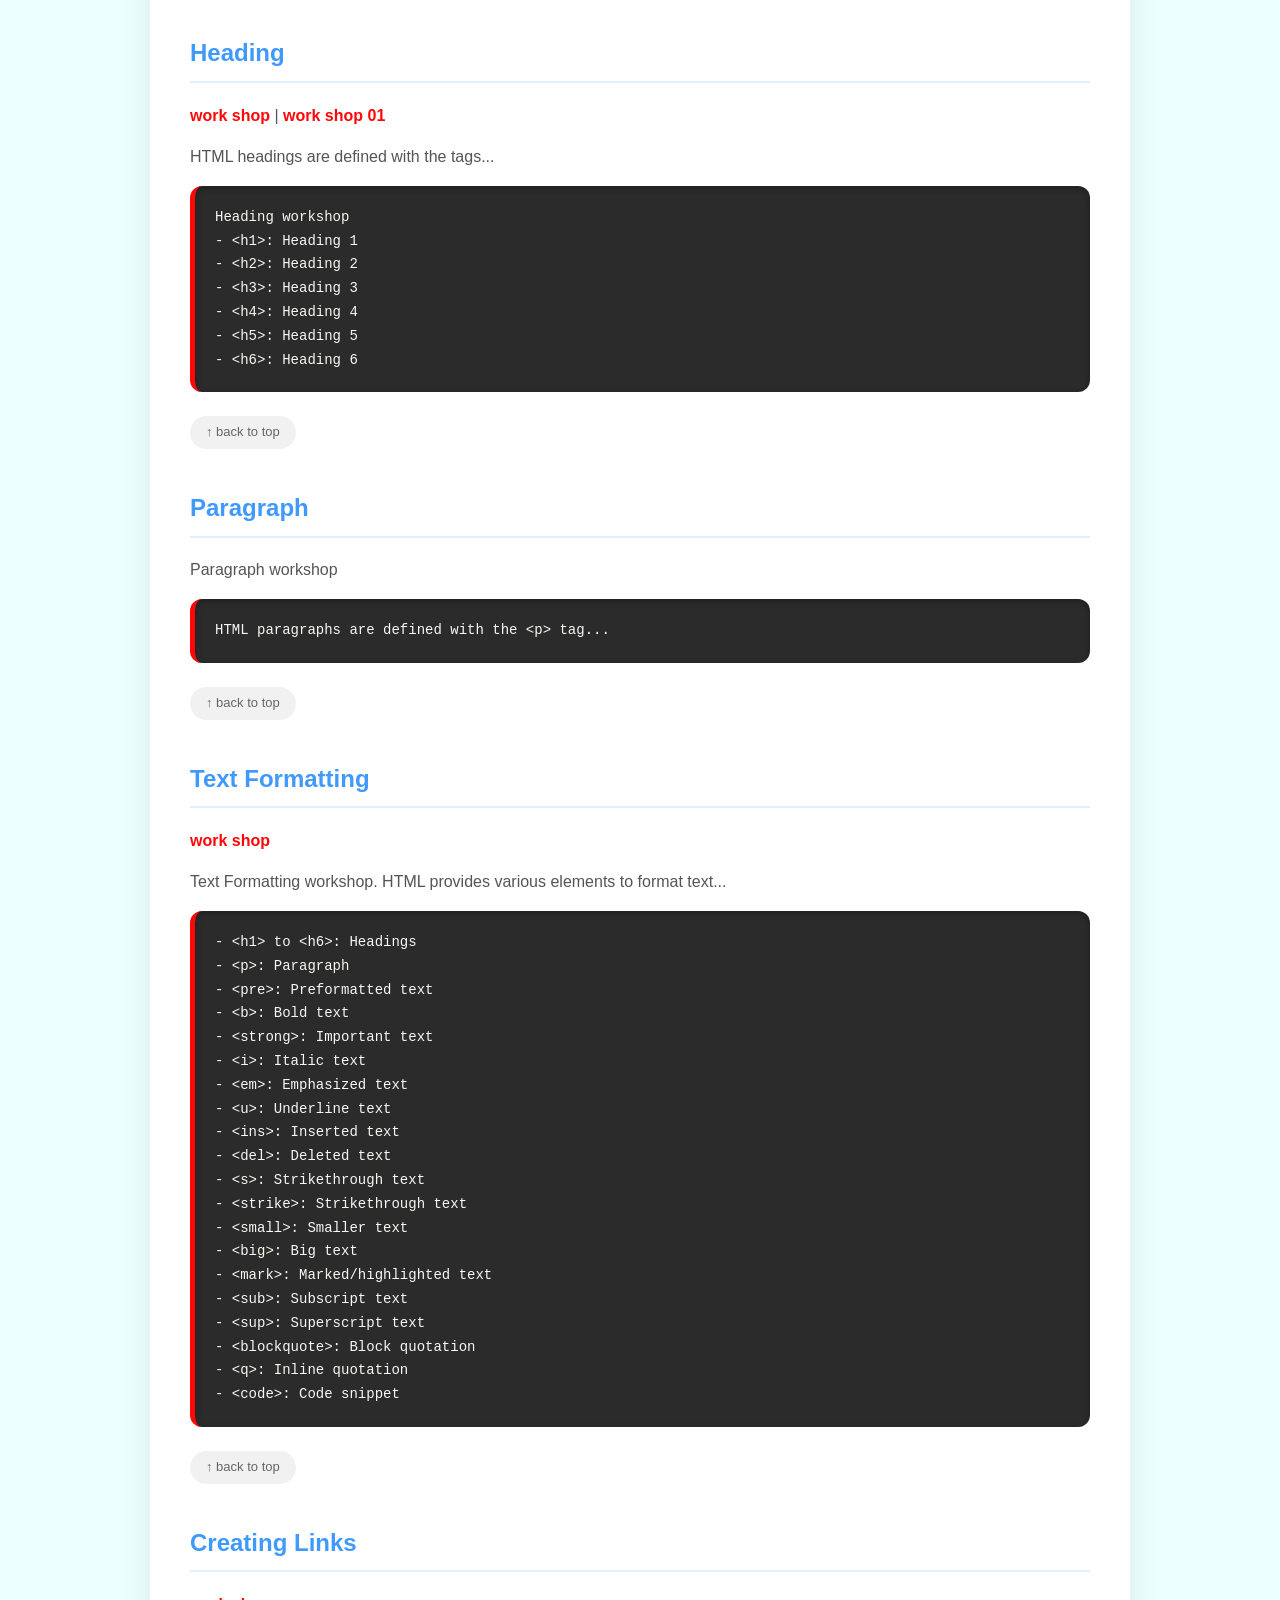
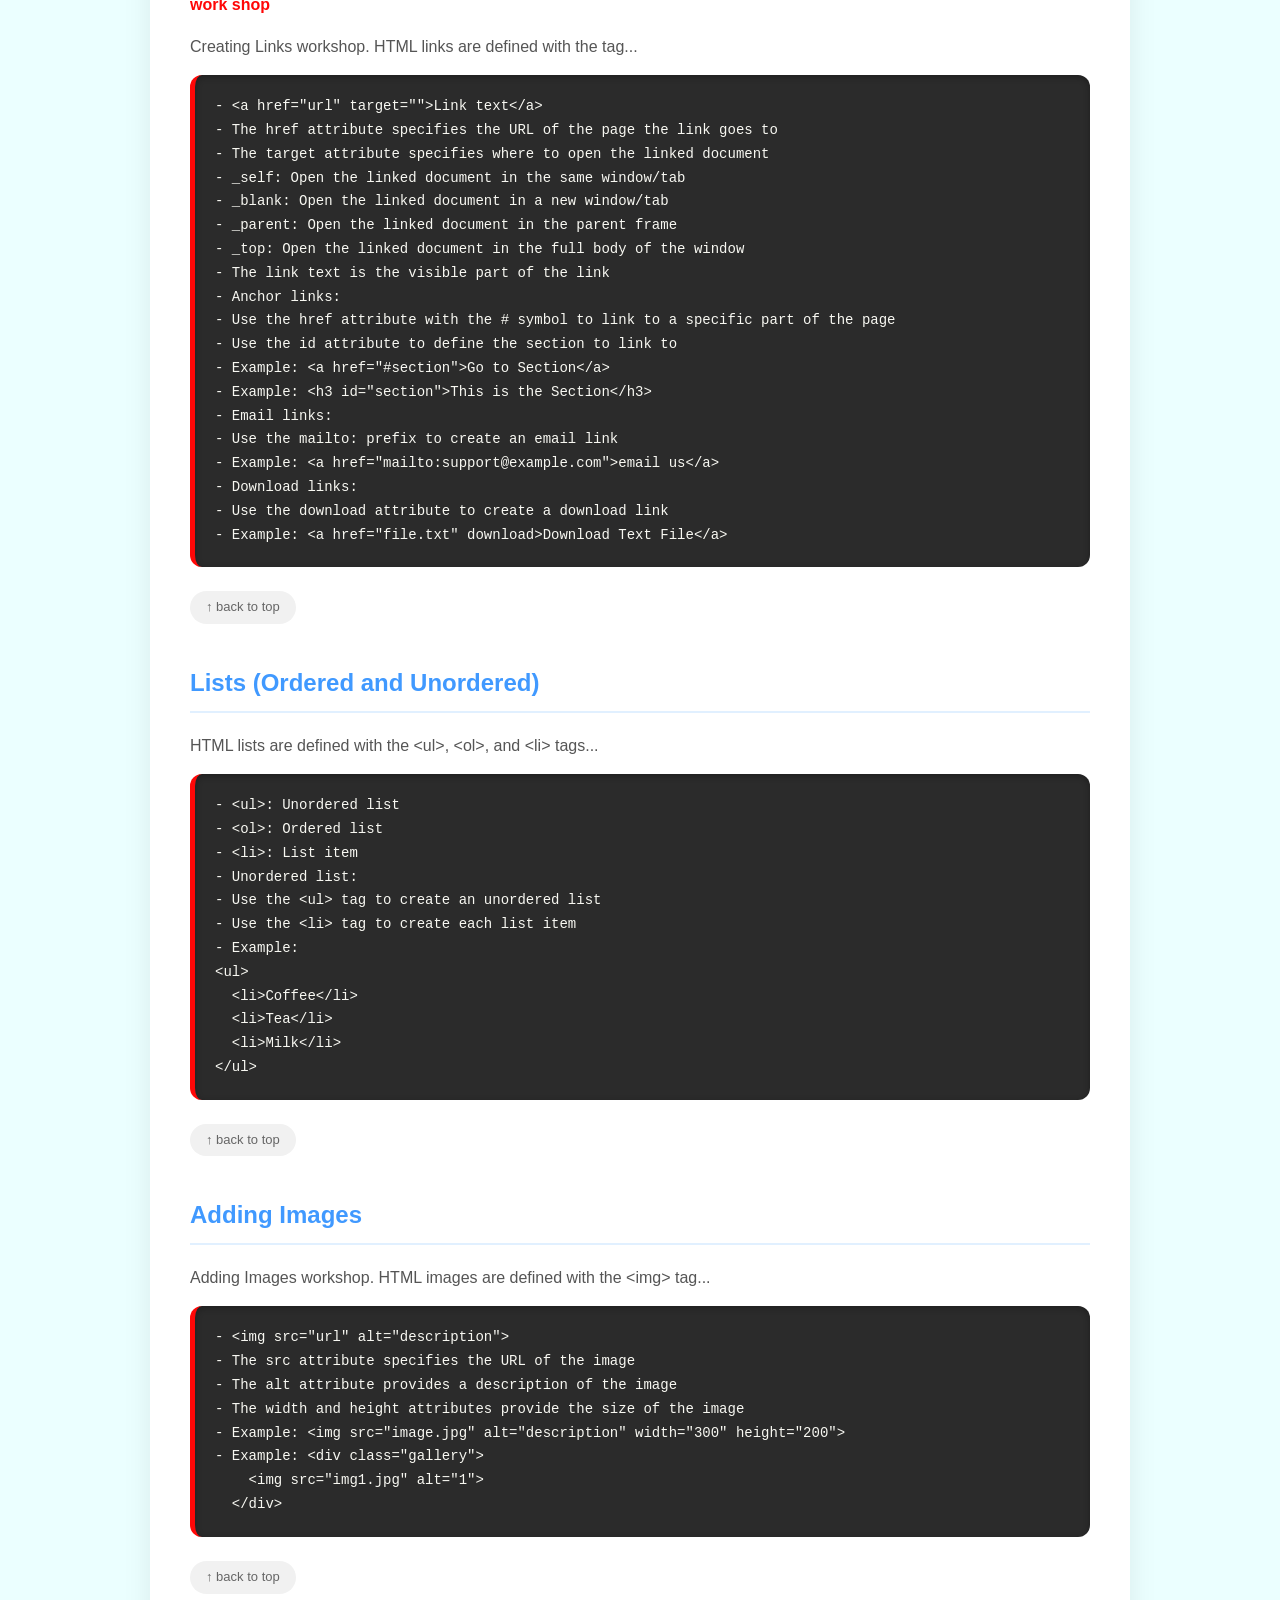
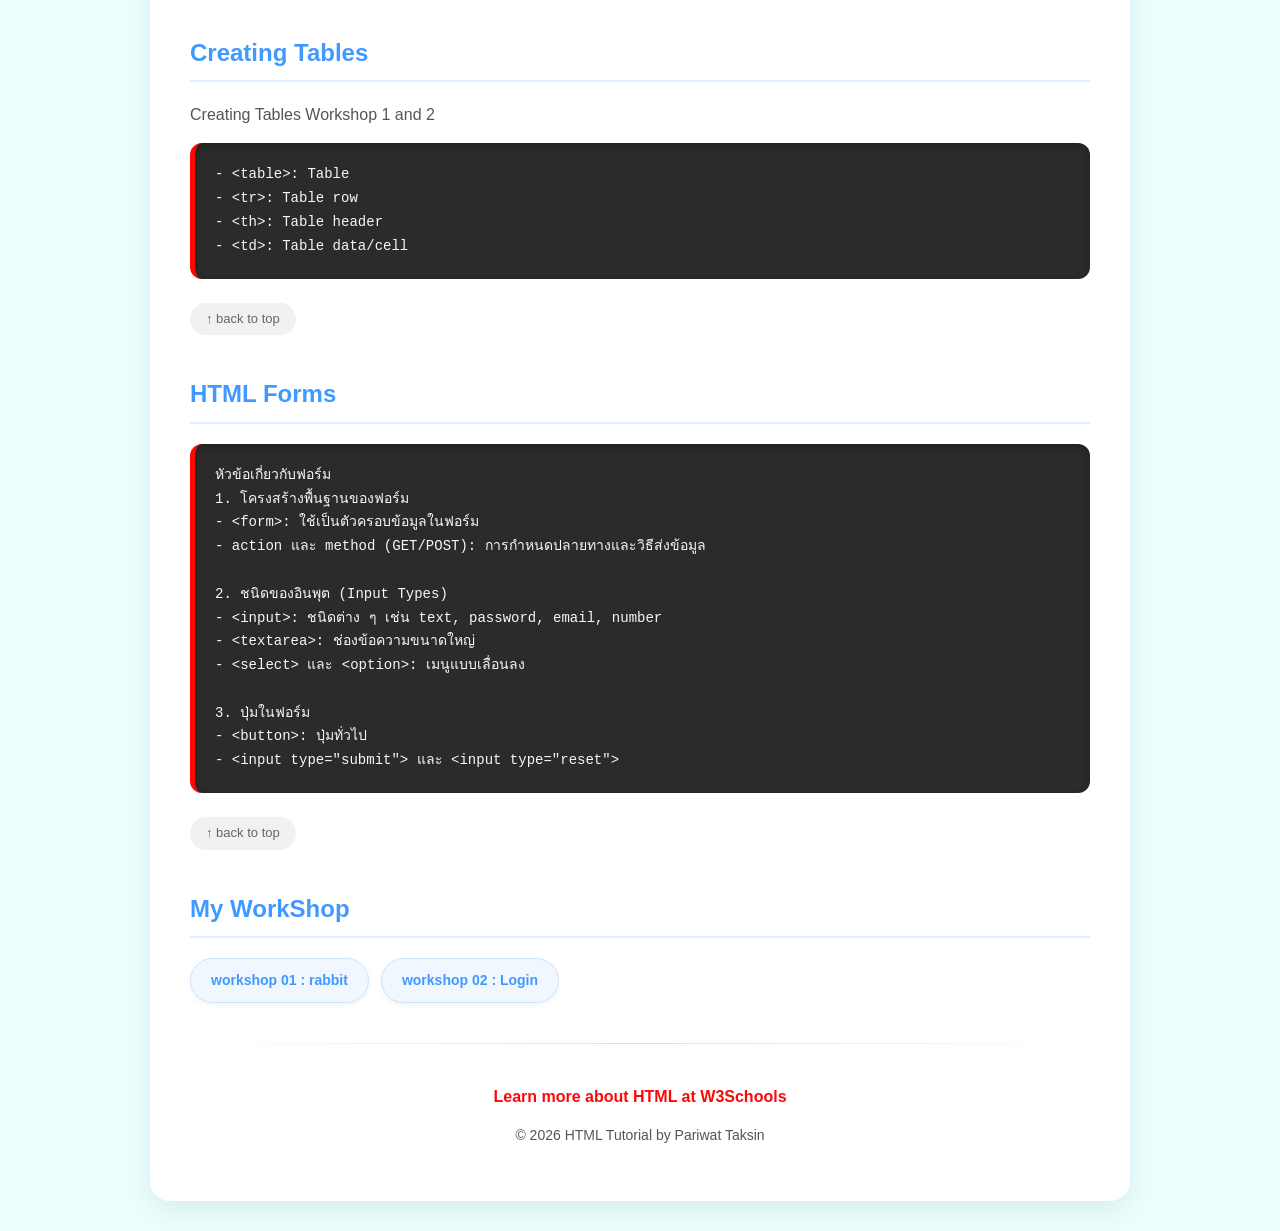
==== commit 2dbb8433: "index_update" ====
--- a/index.html
+++ b/index.html
@@ -8,50 +8,122 @@
     <title>Web workshop : 684259013</title>
     <style>
         body {
-            font-family: Verdana, Geneva, Tahoma, sans-serif;
-            max-width: 900px;
-            margin: 50px;
-            padding: 20px;
+            font-family: "Segoe UI", Verdana, Geneva, Tahoma, sans-serif;
             background-color: rgb(235, 255, 255);
-            line-height: 1.5;
+            color: #333333;
+            line-height: 1.6;
+            margin: 0;
+            padding: 30px 15px;
         }
 
         html {
             scroll-behavior: smooth;
         }
 
+        .container {
+            max-width: 900px;
+            margin: 0 auto;
+            background-color: #ffffff;
+            padding: 40px;
+            border-radius: 20px;
+            box-shadow: 0 10px 30px rgba(0, 0, 0, 0.08);
+        }
+
         h1 {
             color: rgb(210, 64, 255);
+            text-align: center;
+            font-size: 2.5em;
+            margin-top: 0;
+            margin-bottom: 10px;
+            text-shadow: 2px 2px 4px rgba(210, 64, 255, 0.15);
         }
 
         h2 {
             color: rgb(64, 153, 255);
-        }
-
-        green-text {
-            color: #73d631;
+            border-bottom: 2px solid #e1f0ff;
+            padding-bottom: 8px;
+            margin-top: 40px;
+        }
+
+        p {
+            color: #555555;
         }
 
         pre {
-            border-radius: 20;
-            background-color: rgb(126, 126, 126);
-            border-left: 3px solid red;
-            padding: 15px;
+            background-color: #2b2b2b;
+            color: #f8f8f2;
+            border-left: 5px solid #ff0707;
+            border-radius: 12px;
+            padding: 20px;
             white-space: pre-wrap;
-
+            font-family: 'Courier New', Courier, monospace;
+            box-shadow: inset 0 2px 6px rgba(0, 0, 0, 0.3);
+            font-size: 14px;
+            line-height: 1.7;
+            overflow-x: auto;
         }
 
         a {
             text-decoration: none;
             color: #ff0707;
             display: inline-block;
-            transition: transform 0.5s ease;
+            transition: all 0.3s ease;
+            font-weight: 600;
         }
 
         a:hover {
-            transform: scale(1.5);
-            text-decoration: none;
+            transform: scale(1.05);
             color: #7207ff;
+        }
+
+        .topics-list {
+            display: flex;
+            flex-wrap: wrap;
+            gap: 12px;
+            list-style: none;
+            padding: 0;
+            margin-top: 20px;
+        }
+
+        .topics-list li a {
+            background-color: #f0f7ff;
+            color: rgb(64, 153, 255);
+            padding: 10px 20px;
+            border-radius: 30px;
+            font-size: 14px;
+            border: 1px solid #cce5ff;
+            box-shadow: 0 2px 5px rgba(0,0,0,0.05);
+        }
+
+        .topics-list li a:hover {
+            background-color: rgb(64, 153, 255);
+            color: white;
+            transform: translateY(-3px);
+            box-shadow: 0 5px 15px rgba(64, 153, 255, 0.3);
+        }
+
+        .back-to-top {
+            display: inline-block;
+            margin-top: 10px;
+            font-size: 13px;
+            color: #666;
+            background: #f1f1f1;
+            padding: 6px 16px;
+            border-radius: 20px;
+            font-weight: normal;
+        }
+
+        .back-to-top:hover {
+            color: #fff;
+            background: rgb(210, 64, 255);
+            transform: scale(1.05);
+        }
+
+        hr {
+            border: 0;
+            height: 1px;
+            background: linear-gradient(to right, transparent, #e0e0e0, transparent);
+            margin: 40px 0;
         }
 
         .text-center {
@@ -61,171 +133,134 @@
 </head>
 
 <body>
-    <h1>HTML tutorial</h1>
-    <>Welcome to the HTML tutorial. Click on the topics below to start learning:/p>
+    <div class="container" id="top">
+        <h1>HTML tutorial</h1>
+        <p class="text-center">Welcome to the HTML tutorial. Click on the topics below to start learning:</p>
+        
         <h2>Topics</h2>
-        <ul>
+        <ul class="topics-list">
             <li><a href="#introduction">Introduction to HTML</a></li>
-            <li><a href="#HTML Document">HTML Document Structure</a></li>
+            <li><a href="#HTML_Document">HTML Document Structure</a></li>
             <li><a href="#Heading">Heading</a></li>
             <li><a href="#Paragraph">Paragraph</a></li>
-            <li><a href="#Text Formatting">Text Formatting</a></li>
-            <li><a href="#Creating Links">Creating Links</a></li>
-            <li><a href="#Lists (Ordered and Unordered)">Lists (Ordered and Unordered)</a></li>
-            <li><a href="#Adding Images">Adding Images</a></li>
-            <li><a href="#Creating Tables">Creating Tables</a></li>
-            <li><a href="#HTML Forms">HTML Forms</a></li>
-            <li><a href="#My WorkShop">My WorkShop</a></li>
+            <li><a href="#Text_Formatting">Text Formatting</a></li>
+            <li><a href="#Creating_Links">Creating Links</a></li>
+            <li><a href="#Lists">Lists (Ordered & Unordered)</a></li>
+            <li><a href="#Adding_Images">Adding Images</a></li>
+            <li><a href="#Creating_Tables">Creating Tables</a></li>
+            <li><a href="#HTML_Forms">HTML Forms</a></li>
+            <li><a href="#My_WorkShop">My WorkShop</a></li>
         </ul>
+        
         <hr>
-        <!-- introduction to html-->
-        <h2 id="introduction">introduction</h2>
+
+        <h2 id="introduction">Introduction</h2>
         <p>Introduction to HTML</p>
         <pre>
-    - HTML stands for Hyper Text Markup Language
-    - HTML is the standard markup language for creating Web pages
-    - HTML describes the structure of a Web page
-    - HTML consists of a series of elements
-    - HTML elements tell the browser how to display the content
-    - HTML elements are represented by tags
-    - HTML tags label pieces of content such as "heading", "paragraph", "table", and so on
-    - Browsers do not display the HTML tags, but use them to render the content of the page
-    - HTML can embed programs written in a scripting language such as JavaScript, which affects the behavior and
-    content of web pages
-    - HTML is not a programming language, but a markup language
-</pre>
-        <a href="#top">back to top</a>
-
-
-        <!-- HTML Document to html-->
-        <h2 id="HTML Document">HTML DocumentHTML Document</h2>
+- HTML stands for Hyper Text Markup Language
+- HTML is the standard markup language for creating Web pages
+- HTML describes the structure of a Web page
+- HTML consists of a series of elements
+- HTML elements tell the browser how to display the content
+- HTML elements are represented by tags
+- HTML tags label pieces of content such as "heading", "paragraph", "table", and so on
+- Browsers do not display the HTML tags, but use them to render the content of the page
+- HTML can embed programs written in a scripting language such as JavaScript, which affects the behavior and content of web pages
+- HTML is not a programming language, but a markup language</pre>
+        <a href="#top" class="back-to-top">↑ back to top</a>
+
+        <h2 id="HTML_Document">HTML Document Structure</h2>
         <p>An HTML document has the following basic structure...</p>
         <pre>
-        คำอธิบาย:
-        &lt;!DOCTYPE html&gt;: ระบุว่าเป็นเอกสาร HTML5
-        &lt;html&gt;: เป็นรากของเอกสาร HTML ทั้งหมด
-        &lt;head&gt;: ส่วนที่ใช้เก็บข้อมูลเมตา เช่น &lt;title&gt; ชื่อหน้าเว็บ
-        &lt;body&gt;: ส่วนที่จะแสดงผลบนหน้าเว็บ
-        องค์ประกอบสำคัญของ HTML
-        แท็ก (Tags):
-        - แท็กเริ่มต้น (Opening Tag): เช่น &lt;h1&gt;
-        - แท็กปิด (Closing Tag): เช่น &lt;/h1&gt;
-        แอตทริบิวต์ (Attributes): คุณสมบัติของแท็ก
-        - ใช้เพื่อกำหนดคุณสมบัติเพิ่มเติม เช่น href, src, width, height
-        
-        ตัวอย่าง: &lt;h1&gt;Hello, World!&lt;/h1&gt;
-        &lt;img src="image.jpg" alt="A description of the image"&gt;
-        </pre>
-        <a href="#top">back to top</a>
-
-
-        <!-- Heading to html-->
+คำอธิบาย:
+&lt;!DOCTYPE html&gt;: ระบุว่าเป็นเอกสาร HTML5
+&lt;html&gt;: เป็นรากของเอกสาร HTML ทั้งหมด
+&lt;head&gt;: ส่วนที่ใช้เก็บข้อมูลเมตา เช่น &lt;title&gt; ชื่อหน้าเว็บ
+&lt;body&gt;: ส่วนที่จะแสดงผลบนหน้าเว็บ
+
+องค์ประกอบสำคัญของ HTML
+แท็ก (Tags):
+- แท็กเริ่มต้น (Opening Tag): เช่น &lt;h1&gt;
+- แท็กปิด (Closing Tag): เช่น &lt;/h1&gt;
+แอตทริบิวต์ (Attributes): คุณสมบัติของแท็ก
+- ใช้เพื่อกำหนดคุณสมบัติเพิ่มเติม เช่น href, src, width, height
+
+ตัวอย่าง: &lt;h1&gt;Hello, World!&lt;/h1&gt;
+&lt;img src="image.jpg" alt="A description of the image"&gt;</pre>
+        <a href="#top" class="back-to-top">↑ back to top</a>
+
         <h2 id="Heading">Heading</h2>
         <p><a href="W03-01-heading.html">work shop</a> | <a href="W03-02-heading-จากห้อง 51.html">work shop 01</a> </p>
-
-
         <p>HTML headings are defined with the tags...</p>
         <pre>
-Heading
-workshop
-        - &lt;h1&gt;: Heading 1
-        - &lt;h2&gt;: Heading 2
-        - &lt;h3&gt;: Heading 3
-        - &lt;h4&gt;: Heading 4
-        - &lt;h5&gt;: Heading 5
-        - &lt;h6&gt;: Heading 6
-
-</pre>
-        <a href="#top">back to top</a>
-
-
-
-        <!-- Paragraph to html-->
+Heading workshop
+- &lt;h1&gt;: Heading 1
+- &lt;h2&gt;: Heading 2
+- &lt;h3&gt;: Heading 3
+- &lt;h4&gt;: Heading 4
+- &lt;h5&gt;: Heading 5
+- &lt;h6&gt;: Heading 6</pre>
+        <a href="#top" class="back-to-top">↑ back to top</a>
+
         <h2 id="Paragraph">Paragraph</h2>
         <p>Paragraph workshop</p>
-        <pre>
-
-
-    HTML paragraphs are defined with the <p> tag...
-    </pre>
-        <a href="#top">back to top</a>
-
-
-
-
-        <!-- Text Formatting to html-->
-        <h2 id="Text Formatting">Text Formatting</h2>
-        
+        <pre>HTML paragraphs are defined with the &lt;p&gt; tag...</pre>
+        <a href="#top" class="back-to-top">↑ back to top</a>
+
+        <h2 id="Text_Formatting">Text Formatting</h2>
         <p><a href="W04-formatting.html">work shop</a></p>
-        <p>Text Formatting
-            workshop
-            HTML provides various elements to format text...</p>
-        <pre>
-
-    - &lt;h1&gt; to &lt;h6&gt;: Headings
-    - &lt;p&gt;: Paragraph
-    - &lt;pre&gt;: Preformatted text
-    - &lt;b&gt;: Bold text
-    - &lt;strong&gt;: Important text
-    - &lt;i&gt;: Italic text
-    - &lt;em&gt;: Emphasized text
-    - &lt;u&gt;: Underline text
-    - &lt;ins&gt;: Inserted text
-    - &lt;del&gt;: Deleted text
-    - &lt;s&gt;: Strikethrough text
-    - &lt;strike&gt;: Strikethrough text
-    - &lt;small&gt;: Smaller text
-    - &lt;big&gt;: Big text
-    - &lt;mark&gt;: Marked/highlighted text
-    - &lt;sub&gt;: Subscript text
-    - &lt;sup&gt;: Superscript text
-    - &lt;blockquote&gt;: Block quotation
-    - &lt;q&gt;: Inline quotation
-    - &lt;code&gt;: Code snippet
-
-</pre>
-        <a href="#top">back to top</a>
-
-
-
-
-        <!-- Creating Links to html-->
-        <h2 id="Creating Links">Creating Links</h2>
-        <p><a href="W06-01-link_image.html  ">work shop</a></p>
-        <p>reating Links
-            workshop
-            HTML links are defined with the tag...</p>
-        <pre>
-        - &lt;a href="url" target=""&gt;Link text&lt;/a&gt;
-        - The href attribute specifies the URL of the page the link goes to
-        - The target attribute specifies where to open the linked document
-        - _self: Open the linked document in the same window/tab
-        - _blank: Open the linked document in a new window/tab
-        - _parent: Open the linked document in the parent frame
-        - _top: Open the linked document in the full body of the window
-        - The link text is the visible part of the link
-        - Anchor links:
-        - Use the href attribute with the # symbol to link to a specific part of the page
-        - Use the id attribute to define the section to link to
-        - Example: &lt;a href="#section"&gt;Go to Section&lt;/a&gt;
-        - Example: &lt;h3 id="section"&gt;This is the Section&lt;/h3&gt;
-        - Email links:
-        - Use the mailto: prefix to create an email link
-        - Example: &lt;a href="mailto:support@example.com">email us&lt;/a&gt;
-        - Download links:
-        - Use the download attribute to create a download link
-        - Example: &lt;a href="file.txt" download&gt;Download Text File&lt;/a&gt;
-</pre>
-        <a href="#top">back to top</a>
-
-
-
-        <!-- Lists (Ordered and Unordered) to html-->
-        <h2 id="Lists (Ordered and Unordered)">Lists (Ordered and Unordered)
-        </h2>
+        <p>Text Formatting workshop. HTML provides various elements to format text...</p>
+        <pre>
+- &lt;h1&gt; to &lt;h6&gt;: Headings
+- &lt;p&gt;: Paragraph
+- &lt;pre&gt;: Preformatted text
+- &lt;b&gt;: Bold text
+- &lt;strong&gt;: Important text
+- &lt;i&gt;: Italic text
+- &lt;em&gt;: Emphasized text
+- &lt;u&gt;: Underline text
+- &lt;ins&gt;: Inserted text
+- &lt;del&gt;: Deleted text
+- &lt;s&gt;: Strikethrough text
+- &lt;strike&gt;: Strikethrough text
+- &lt;small&gt;: Smaller text
+- &lt;big&gt;: Big text
+- &lt;mark&gt;: Marked/highlighted text
+- &lt;sub&gt;: Subscript text
+- &lt;sup&gt;: Superscript text
+- &lt;blockquote&gt;: Block quotation
+- &lt;q&gt;: Inline quotation
+- &lt;code&gt;: Code snippet</pre>
+        <a href="#top" class="back-to-top">↑ back to top</a>
+
+        <h2 id="Creating_Links">Creating Links</h2>
+        <p><a href="W06-01-link_image.html">work shop</a></p>
+        <p>Creating Links workshop. HTML links are defined with the tag...</p>
+        <pre>
+- &lt;a href="url" target=""&gt;Link text&lt;/a&gt;
+- The href attribute specifies the URL of the page the link goes to
+- The target attribute specifies where to open the linked document
+- _self: Open the linked document in the same window/tab
+- _blank: Open the linked document in a new window/tab
+- _parent: Open the linked document in the parent frame
+- _top: Open the linked document in the full body of the window
+- The link text is the visible part of the link
+- Anchor links:
+- Use the href attribute with the # symbol to link to a specific part of the page
+- Use the id attribute to define the section to link to
+- Example: &lt;a href="#section"&gt;Go to Section&lt;/a&gt;
+- Example: &lt;h3 id="section"&gt;This is the Section&lt;/h3&gt;
+- Email links:
+- Use the mailto: prefix to create an email link
+- Example: &lt;a href="mailto:support@example.com"&gt;email us&lt;/a&gt;
+- Download links:
+- Use the download attribute to create a download link
+- Example: &lt;a href="file.txt" download&gt;Download Text File&lt;/a&gt;</pre>
+        <a href="#top" class="back-to-top">↑ back to top</a>
+
+        <h2 id="Lists">Lists (Ordered and Unordered)</h2>
         <p>HTML lists are defined with the &lt;ul&gt;, &lt;ol&gt;, and &lt;li&gt; tags...</p>
         <pre>
-
 - &lt;ul&gt;: Unordered list
 - &lt;ol&gt;: Ordered list
 - &lt;li&gt;: List item
@@ -234,189 +269,64 @@
 - Use the &lt;li&gt; tag to create each list item
 - Example:
 &lt;ul&gt;
-&lt;li&gt;Coffee&lt;/li&gt;
-&lt;li&gt;Tea&lt;/li&gt;
-&lt;li&gt;Milk&lt;/li&gt;
-&lt;/ul&gt;
-- Ordered list:
-- Use the &lt;ol&gt; tag to create an ordered list
-- Use the &lt;li&gt; tag to create each list item
-- Example:
-&lt;ol&gt;
-&lt;li&gt;Coffee&lt;/li&gt;
-&lt;li&gt;Tea&lt;/li&gt;
-&lt;li&gt;Milk&lt;/li&gt;
-&lt;/ol&gt;
-- List style types:
-- Use the list-style-type property to define the style of the list
-- Example: &lt;ul style="list-style-type: disc;"&gt;
-- Example: &lt;ul style="list-style-type: circle;"&gt;
-- Example: &lt;ul style="list-style-type: square;"&gt;
-- Example: &lt;ul style="list-style-type: none;"&gt;
-- Example: &lt;ol type="1"&gt;
-- Example: &lt;ol type="A"&gt;
-- Example: &lt;ol type="a"&gt;
-- Example: &lt;ol type="I"&gt;
-- Example: &lt;ol type="i"&gt;
-- Example: &lt;ol type="A" start="3"&gt;
-- Example: &lt;ol type="1" start="3"&gt;
-- Example: &lt;ol style="list-style-type: decimal;"&gt;
-- Example: &lt;ol style="list-style-type: upper-alpha;"&gt;
-- Example: &lt;ol style="list-style-type: lower-alpha;"&gt;
-- Example: &lt;ol style="list-style-type: upper-roman;"&gt;
-- Example: &lt;ol style="list-style-type: lower-roman;"&gt;
-Top
-</pre>
-        <a href="#top">back to top</a>
-
-
-
-        <!-- Adding Images to html-->
-        <h2 id="Adding Images">Adding Images
-        </h2>
-        <p>Adding Images
-            workshop
-            HTML images are defined with the &lt;img&gt; tag...
-        </p>
-        <pre>
-    - &lt;img src="url" alt="description"&gt;
-    - The src attribute specifies the URL of the image
-    - The alt attribute provides a description of the image
-    - The width and height attributes provide the size of the image
-    - Example: &lt;img src="image.jpg" alt="description of image"&gt;
-    - Example: &lt;img src="image.jpg" alt="description of image" width="300" height="200"&gt;
-    - Image alignment:
-    - Use the align attribute to specify the alignment of an image
-    - Example: &lt;img src="image.jpg" alt="description" align="left"&gt;
-    - Example: &lt;img src="image.jpg" alt="description" align="right"&gt;
-    - Image border:
-    - Use the border attribute to add a border around an image
-    - Example: &lt;img src="image.jpg" alt="description" border="1"&gt;
-    - Image link:
-    - Use the &lt;a&gt; tag to create a link around an image
-    - Example: &lt;a href="url"&gt;&lt;img src="image.jpg" alt="description"&gt;&lt;/a&gt;
-    - Image gallery:
-    - Use the &lt;div&gt; tag to create an image gallery
-    - Use the &lt;img&gt; tag to display each image
-    - Example:
-    &lt;div class="gallery"&gt;
-    &lt;img src="image1.jpg" alt="Image 1"&gt;
-    &lt;img src="image2.jpg" alt="Image 2"&gt;
-    &lt;img src="image3.jpg" alt="Image 3"&gt;
-    &lt;/div&gt;
-    - flex box:
-    - Use the display: flex; property to create a flex container
-    - Use the gap property to create space between flex items
-    - Example:
-    .gallery {
-    display: flex;
-    gap: 10px;
-    }
-    .gallery img {
-    width: 150px;
-    height: 150px;
-    object-fit: cover;
-</pre>
-        <a href="#top">back to top</a>
-
-
-
-        <!-- Creating Tables to html-->
-        <h2 id="Creating Tables">Creating Tables
-        </h2>
-        <p>Creating Tables
-            Workshop 1
-            Workshop 2
-            HTML tables are defined with the &lt;table&gt;, &lt;tr&gt;, &lt;th&gt;, and &lt;td&gt; tags...
-        </p>
-        <pre>
-    &lt;table&gt;: Table
-    - &lt;tr&gt;: Table row
-    - &lt;th&gt;: Table header
-    - &lt;td&gt;: Table data/cell
-</pre>
-        <a href="#top">back to top</a>
-
-
-
-        <!-- introduction to html-->
-        <h2 id="HTML Forms">HTML Forms</h2>
-        <pre>
-    หัวข้อเกี่ยวกับฟอร์ม
-    
-    1. โครงสร้างพื้นฐานของฟอร์ม
-    - &lt;form&gt;: ใช้เป็นตัวครอบข้อมูลในฟอร์ม
-    - action และ method (GET/POST): การกำหนดปลายทางและวิธีส่งข้อมูล
-    
-    2. ชนิดของอินพุต (Input Types)
-    - &lt;input&gt;: ชนิดต่าง ๆ เช่น text, password, email, number,
-    radio, checkbox, date, file
-    - &lt;textarea&gt;: ช่องข้อความขนาดใหญ่
-    - &lt;select&gt; และ &lt;option&gt;: เมนูแบบเลื่อนลง
-    - &lt;datalist&gt;: รายการตัวเลือกที่กำหนดไว้ล่วงหน้า
-    - &lt;optgroup&gt;: กลุ่มตัวเลือก
-    - &lt;fieldset&gt; และ &lt;legend&gt;: กลุ่มข้อมูลที่เกี่ยวข้อง
-    
-    3. ปุ่มในฟอร์ม
-    - &lt;button&gt;: ปุ่มทั่วไป
-    - &lt;input type="submit"&gt; และ &lt;input type="reset"&gt;: ปุ่มส่งและล้างข้อมูล
-    - &lt;input type="button"&gt;: ปุ่มทั่วไป
-    - &lt;input type="image"&gt;: ปุ่มรูปภาพ
-    - &lt;input type="file"&gt;: ปุ่มอัพโหลดไฟล์
-    
-    4. การจัดการป้ายกำกับ (Labels)
-    - &lt;label&gt;: เพื่อเชื่อมกับ &lt;input&gt; (ช่วยเพิ่มการเข้าถึง)
-    - for: ระบุ id ของอินพุตที่เกี่ยวข้อง
-    
-    5. การตรวจสอบข้อมูล (Validation)
-    - คุณสมบัติ เช่น required, min, max, pattern
-    - การใช้ JavaScript เพื่อทำการตรวจสอบ
-    
-    6. ฟอร์มแบบสมัยใหม่ (HTML5)
-    - placeholder: ตัวอย่างข้อความในช่องอินพุต
-    - autofocus: ให้ฟอร์มเริ่มต้นโฟกัส
-    
-    7. การส่งฟอร์ม (Form Submission)
-    - การส่งข้อมูลไปยังเซิร์ฟเวอร์
-    - การใช้ JavaScript (เช่น onsubmit)
-</pre>
-        <a href="#top">back to top</a>
-
-
-
-
-
-        <!-- Semantic HTML to html
-        <h2 id="Semantic
-">Semantic HTML
-</h2>
-        <pre>
-    - &lt;header&gt;: Defines a header for a document or section
-    - &lt;nav&gt;: Defines navigation links
-    - &lt;section&gt;: Defines a section in a document
-    - &lt;article&gt;: Defines an article
-    - &lt;aside&gt;: Defines content aside from the page content
-    - &lt;footer&gt;: Defines a footer for a document or section
-</pre>
-<a href="">back to top</a>
-        -->
-
-
-        <!-- introduction to html-->
-        <h2 id="My WorkShop">my workshop</h2>
-        <pre>
-    <ul>
-        <li><a href="#">workshop 01 : rabbit</a></li>
-        <li><a href="#">workshop 02 : Login</a></li>
-    </ul>
-        </pre>
+  &lt;li&gt;Coffee&lt;/li&gt;
+  &lt;li&gt;Tea&lt;/li&gt;
+  &lt;li&gt;Milk&lt;/li&gt;
+&lt;/ul&gt;</pre>
+        <a href="#top" class="back-to-top">↑ back to top</a>
+
+        <h2 id="Adding_Images">Adding Images</h2>
+        <p>Adding Images workshop. HTML images are defined with the &lt;img&gt; tag...</p>
+        <pre>
+- &lt;img src="url" alt="description"&gt;
+- The src attribute specifies the URL of the image
+- The alt attribute provides a description of the image
+- The width and height attributes provide the size of the image
+- Example: &lt;img src="image.jpg" alt="description" width="300" height="200"&gt;
+- Example: &lt;div class="gallery"&gt;
+    &lt;img src="img1.jpg" alt="1"&gt;
+  &lt;/div&gt;</pre>
+        <a href="#top" class="back-to-top">↑ back to top</a>
+
+        <h2 id="Creating_Tables">Creating Tables</h2>
+        <p>Creating Tables Workshop 1 and 2</p>
+        <pre>
+- &lt;table&gt;: Table
+- &lt;tr&gt;: Table row
+- &lt;th&gt;: Table header
+- &lt;td&gt;: Table data/cell</pre>
+        <a href="#top" class="back-to-top">↑ back to top</a>
+
+        <h2 id="HTML_Forms">HTML Forms</h2>
+        <pre>
+หัวข้อเกี่ยวกับฟอร์ม
+1. โครงสร้างพื้นฐานของฟอร์ม
+- &lt;form&gt;: ใช้เป็นตัวครอบข้อมูลในฟอร์ม
+- action และ method (GET/POST): การกำหนดปลายทางและวิธีส่งข้อมูล
+
+2. ชนิดของอินพุต (Input Types)
+- &lt;input&gt;: ชนิดต่าง ๆ เช่น text, password, email, number
+- &lt;textarea&gt;: ช่องข้อความขนาดใหญ่
+- &lt;select&gt; และ &lt;option&gt;: เมนูแบบเลื่อนลง
+
+3. ปุ่มในฟอร์ม
+- &lt;button&gt;: ปุ่มทั่วไป
+- &lt;input type="submit"&gt; และ &lt;input type="reset"&gt;</pre>
+        <a href="#top" class="back-to-top">↑ back to top</a>
+
+        <h2 id="My_WorkShop">My WorkShop</h2>
+        <!-- ปรับแต่งส่วนของ workshop ให้ดูสวยงามแทนการใช้ pre -->
+        <ul class="topics-list" style="margin-top: 10px;">
+            <li><a href="#">workshop 01 : rabbit</a></li>
+            <li><a href="#">workshop 02 : Login</a></li>
+        </ul>
+
         <hr>
         <div class="text-center">
-
-            <a href="https://www.w3schools.com" class="text center">learn more about HTML</a>
-            <p class="text center">&copy; 2026 HTML Tutorial by pariwat taksin</p>
-
+            <a href="https://www.w3schools.com">Learn more about HTML at W3Schools</a>
+            <p style="font-size: 14px; margin-top: 15px;">&copy; 2026 HTML Tutorial by Pariwat Taksin</p>
         </div>
+    </div>
 </body>
 
 </html>
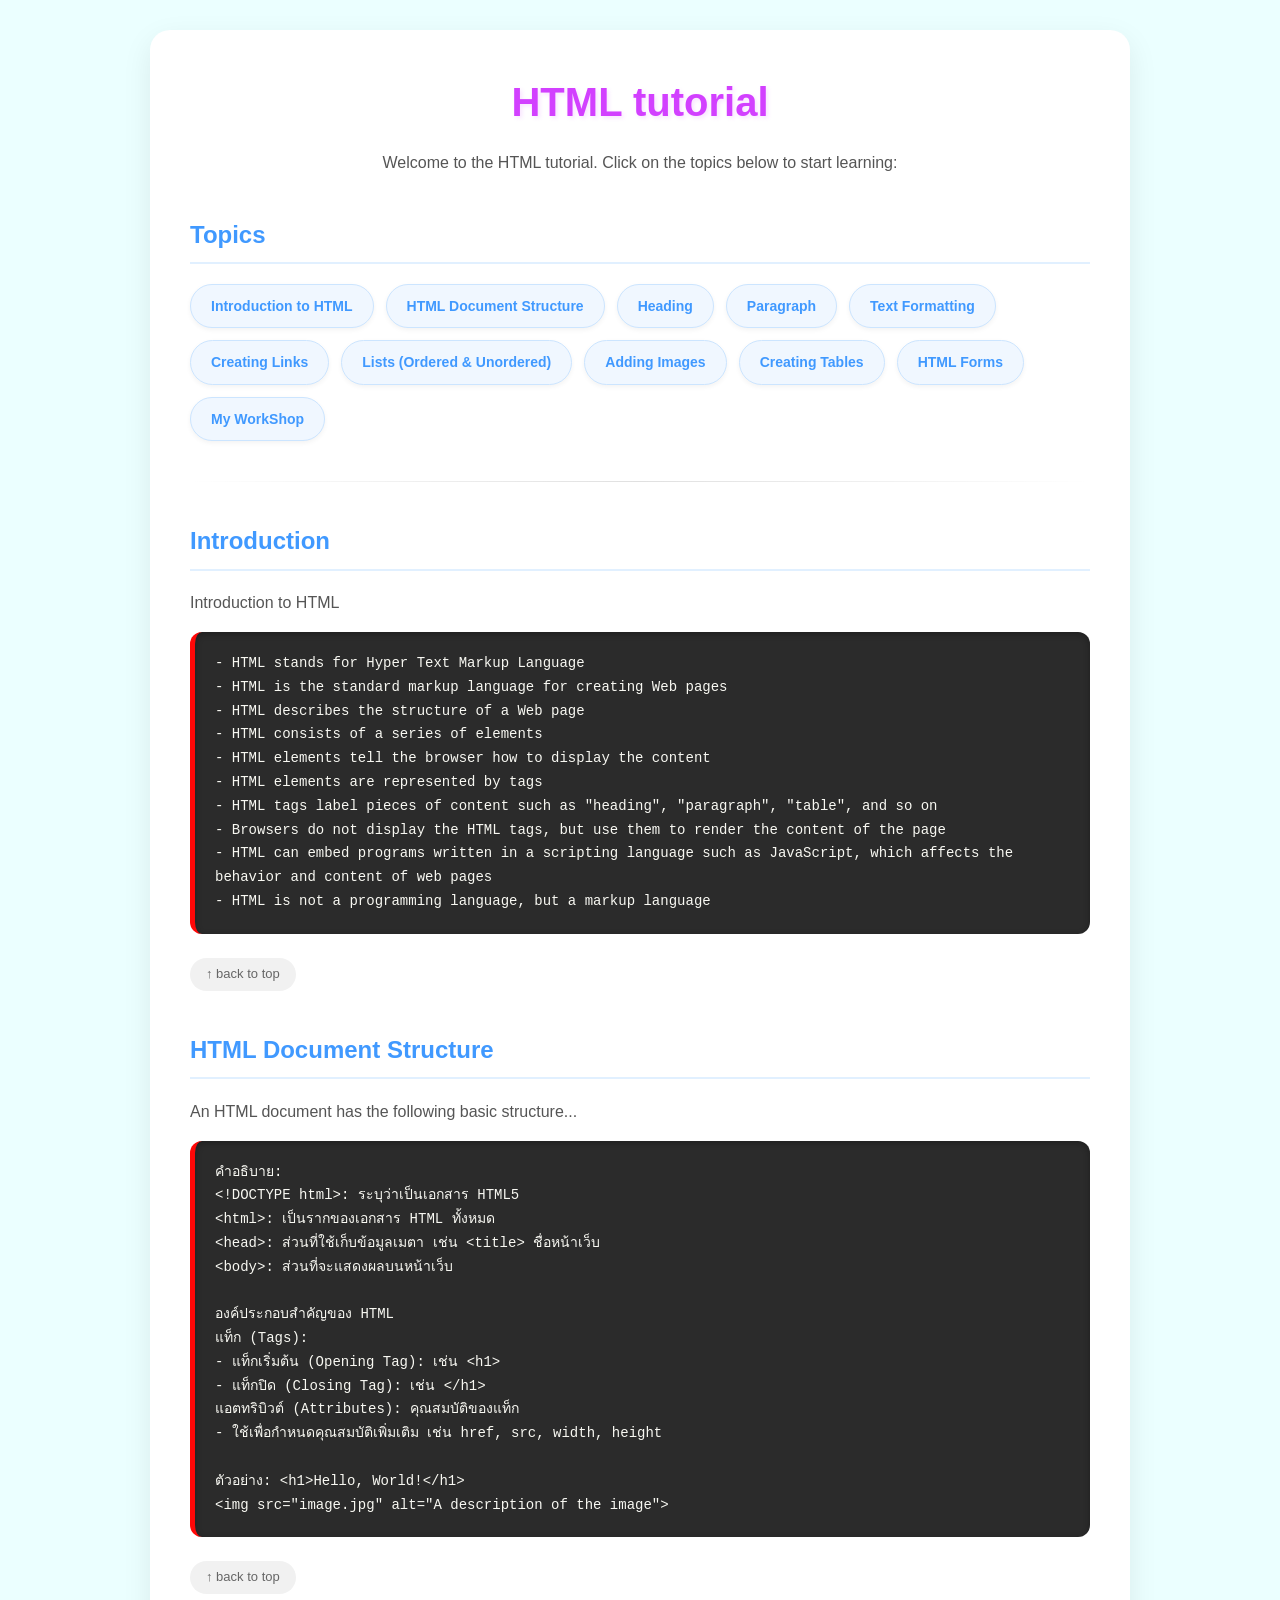
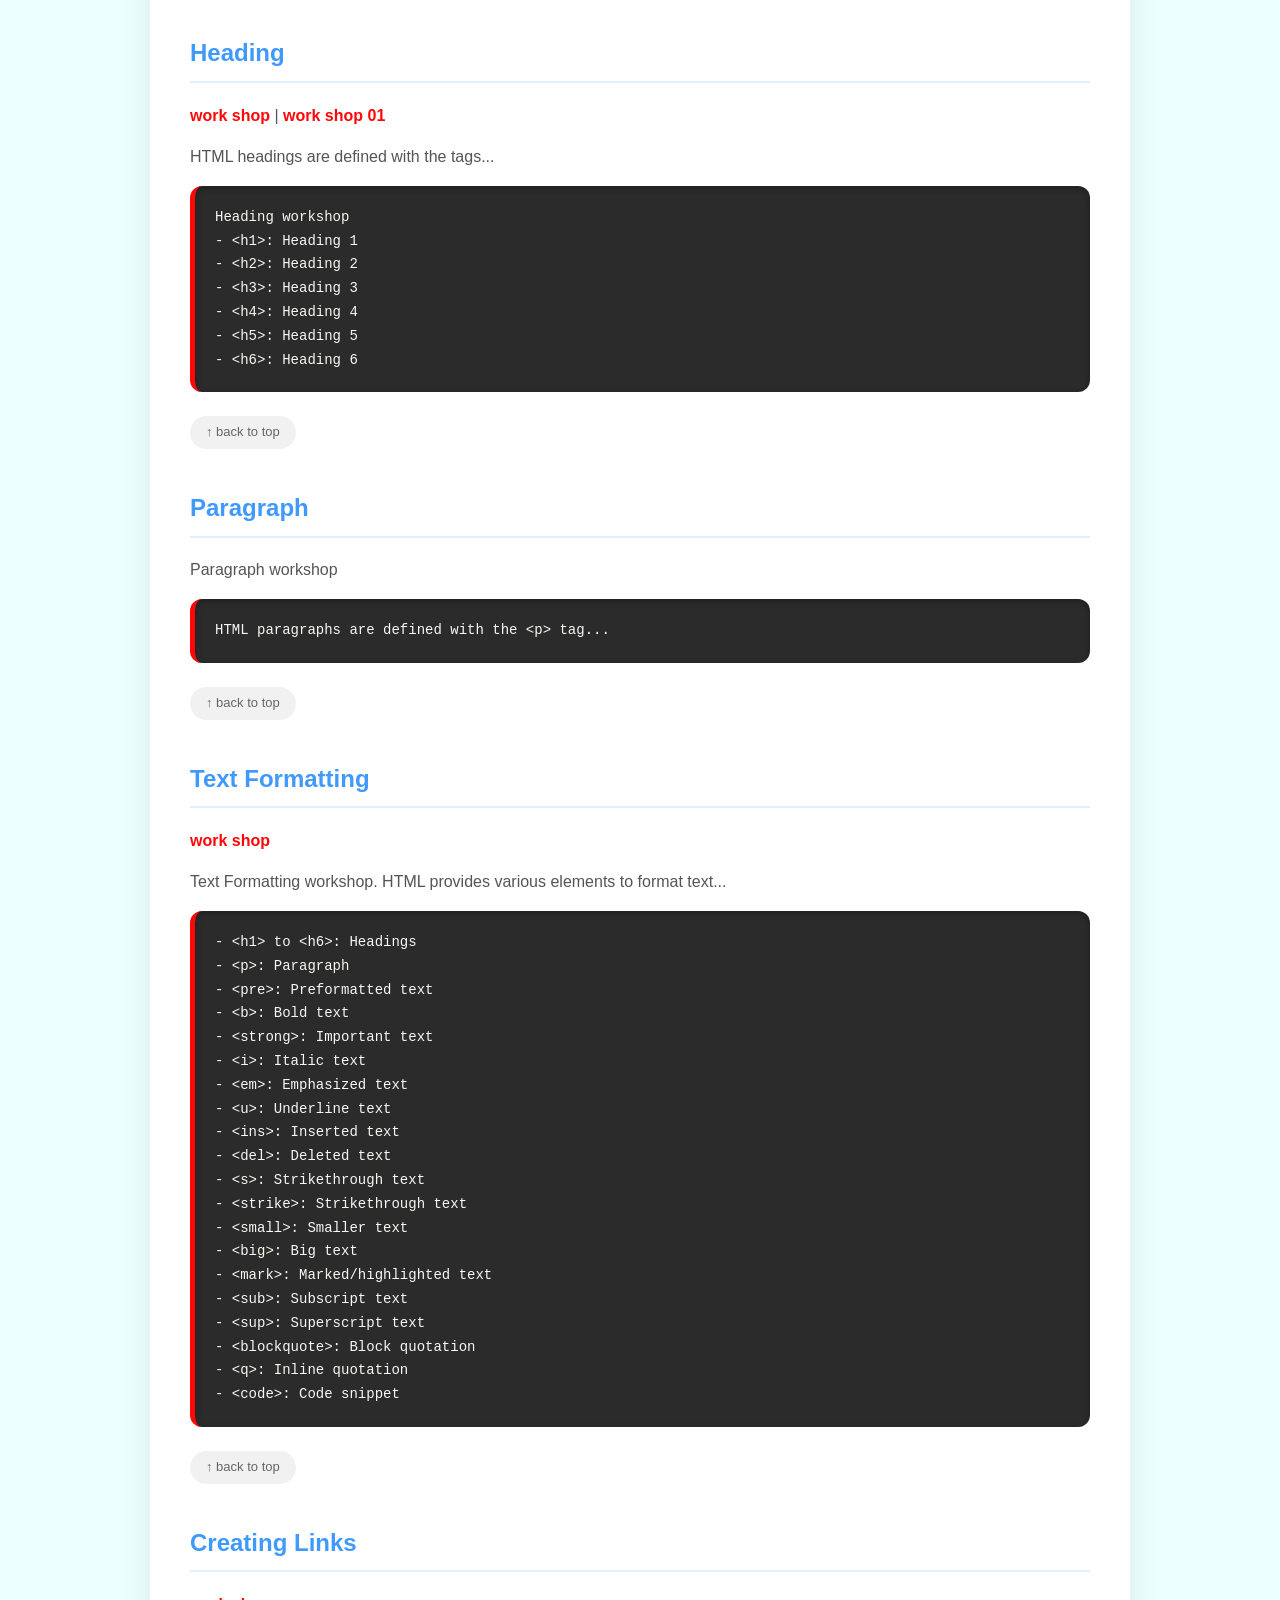
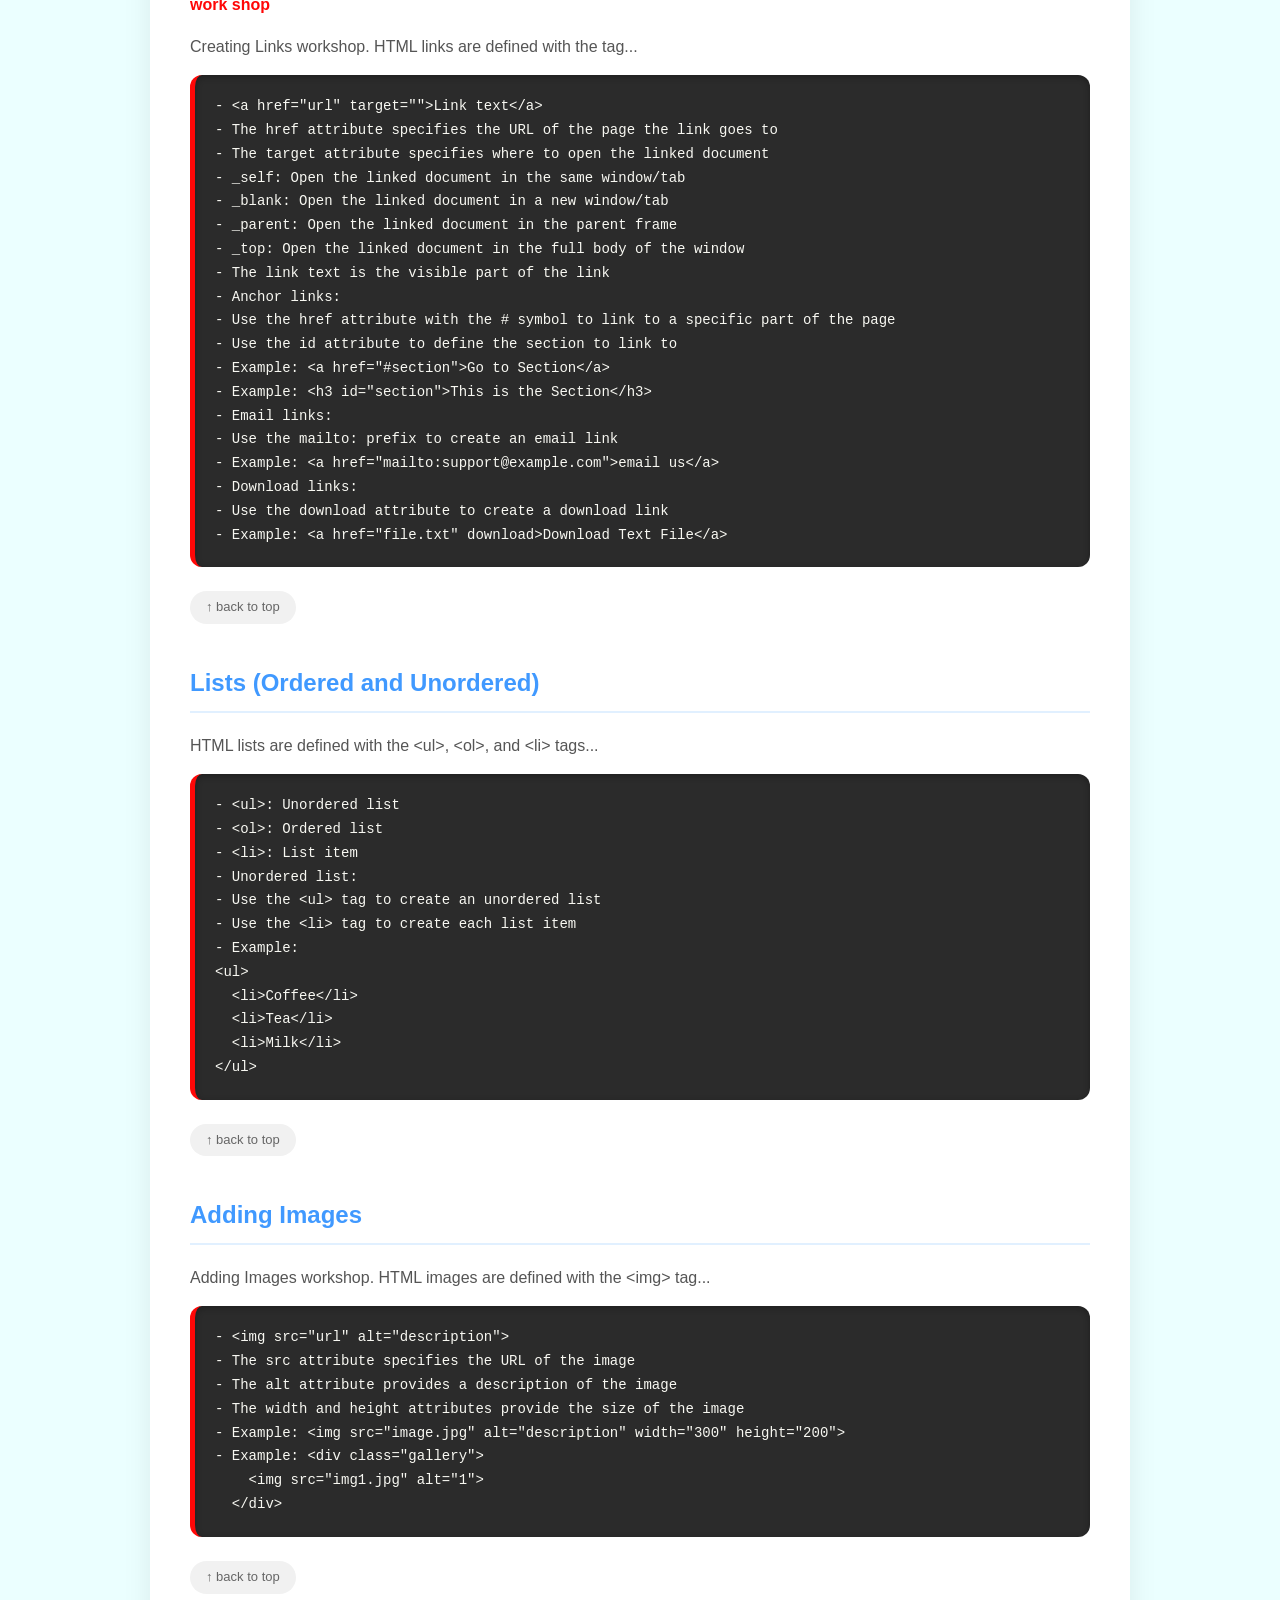
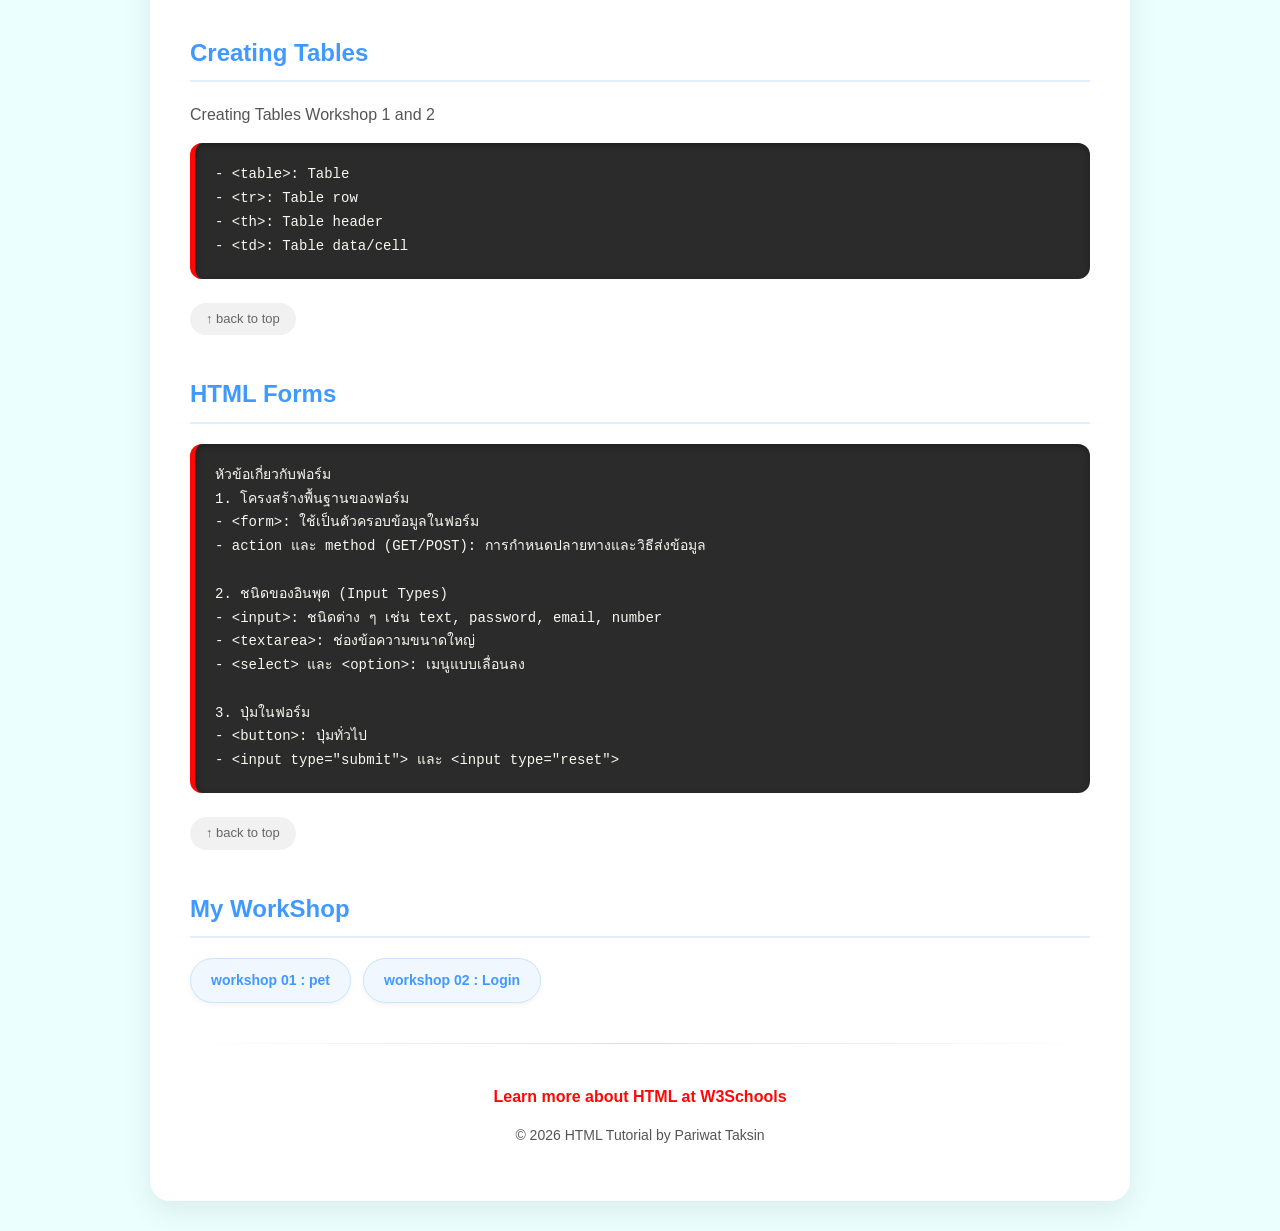
==== commit 5b33c1ee: "index-update" ====
--- a/index.html
+++ b/index.html
@@ -317,7 +317,7 @@
         <h2 id="My_WorkShop">My WorkShop</h2>
         <!-- ปรับแต่งส่วนของ workshop ให้ดูสวยงามแทนการใช้ pre -->
         <ul class="topics-list" style="margin-top: 10px;">
-            <li><a href="#">workshop 01 : rabbit</a></li>
+            <li><a href="Pets01/index.html">workshop 01 : pet</a></li>
             <li><a href="#">workshop 02 : Login</a></li>
         </ul>
 
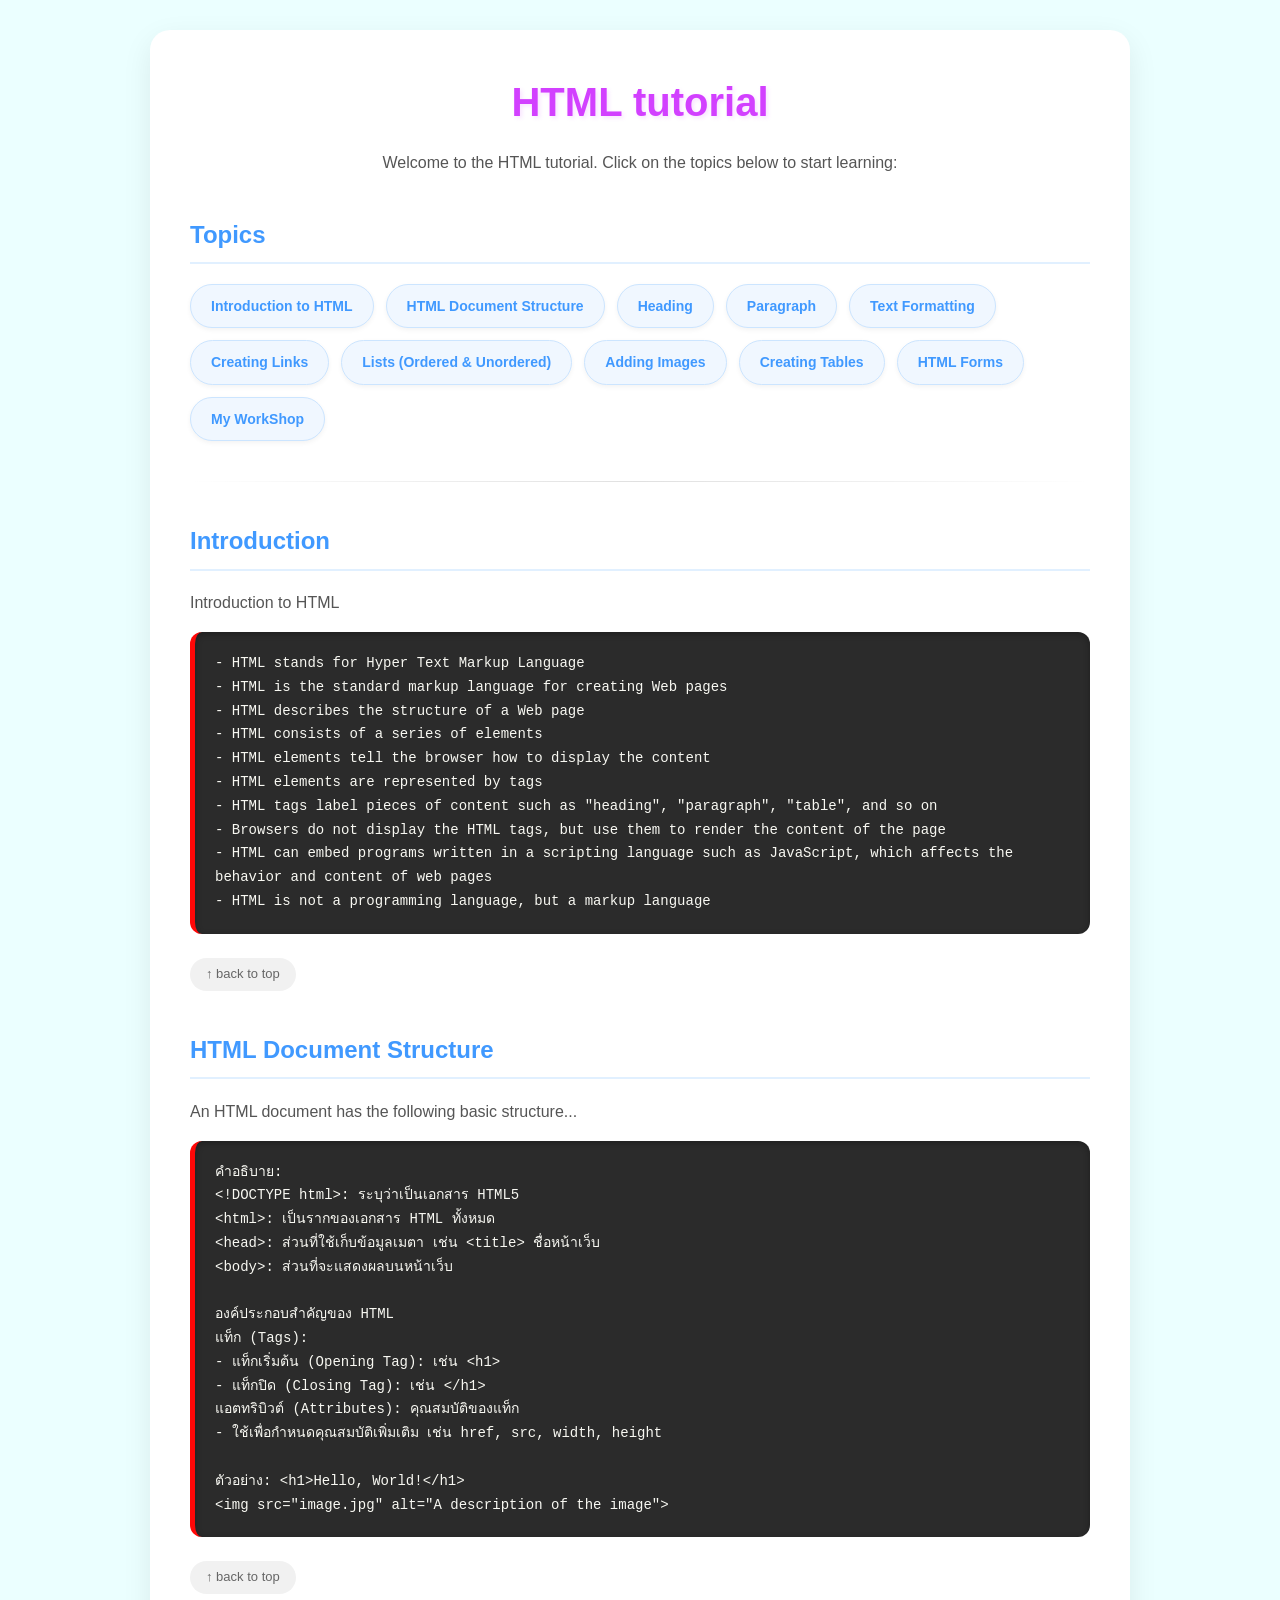
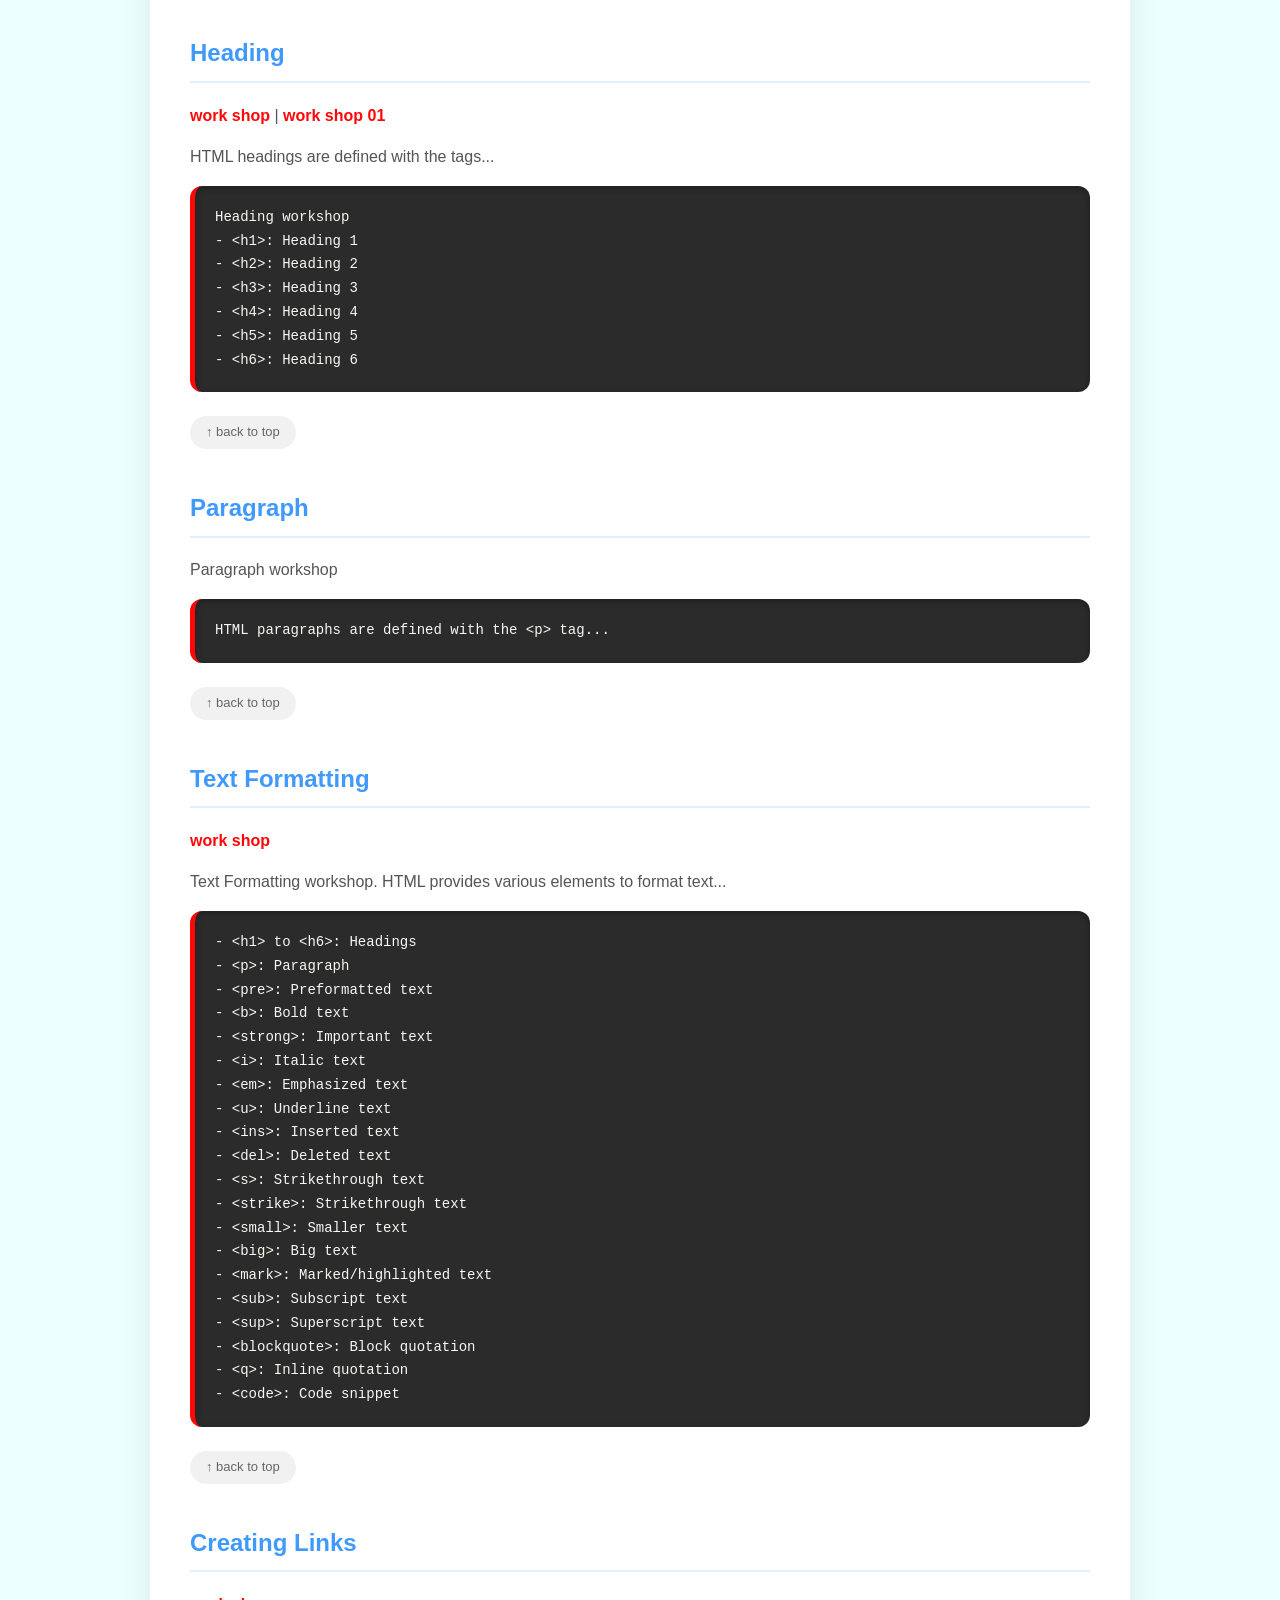
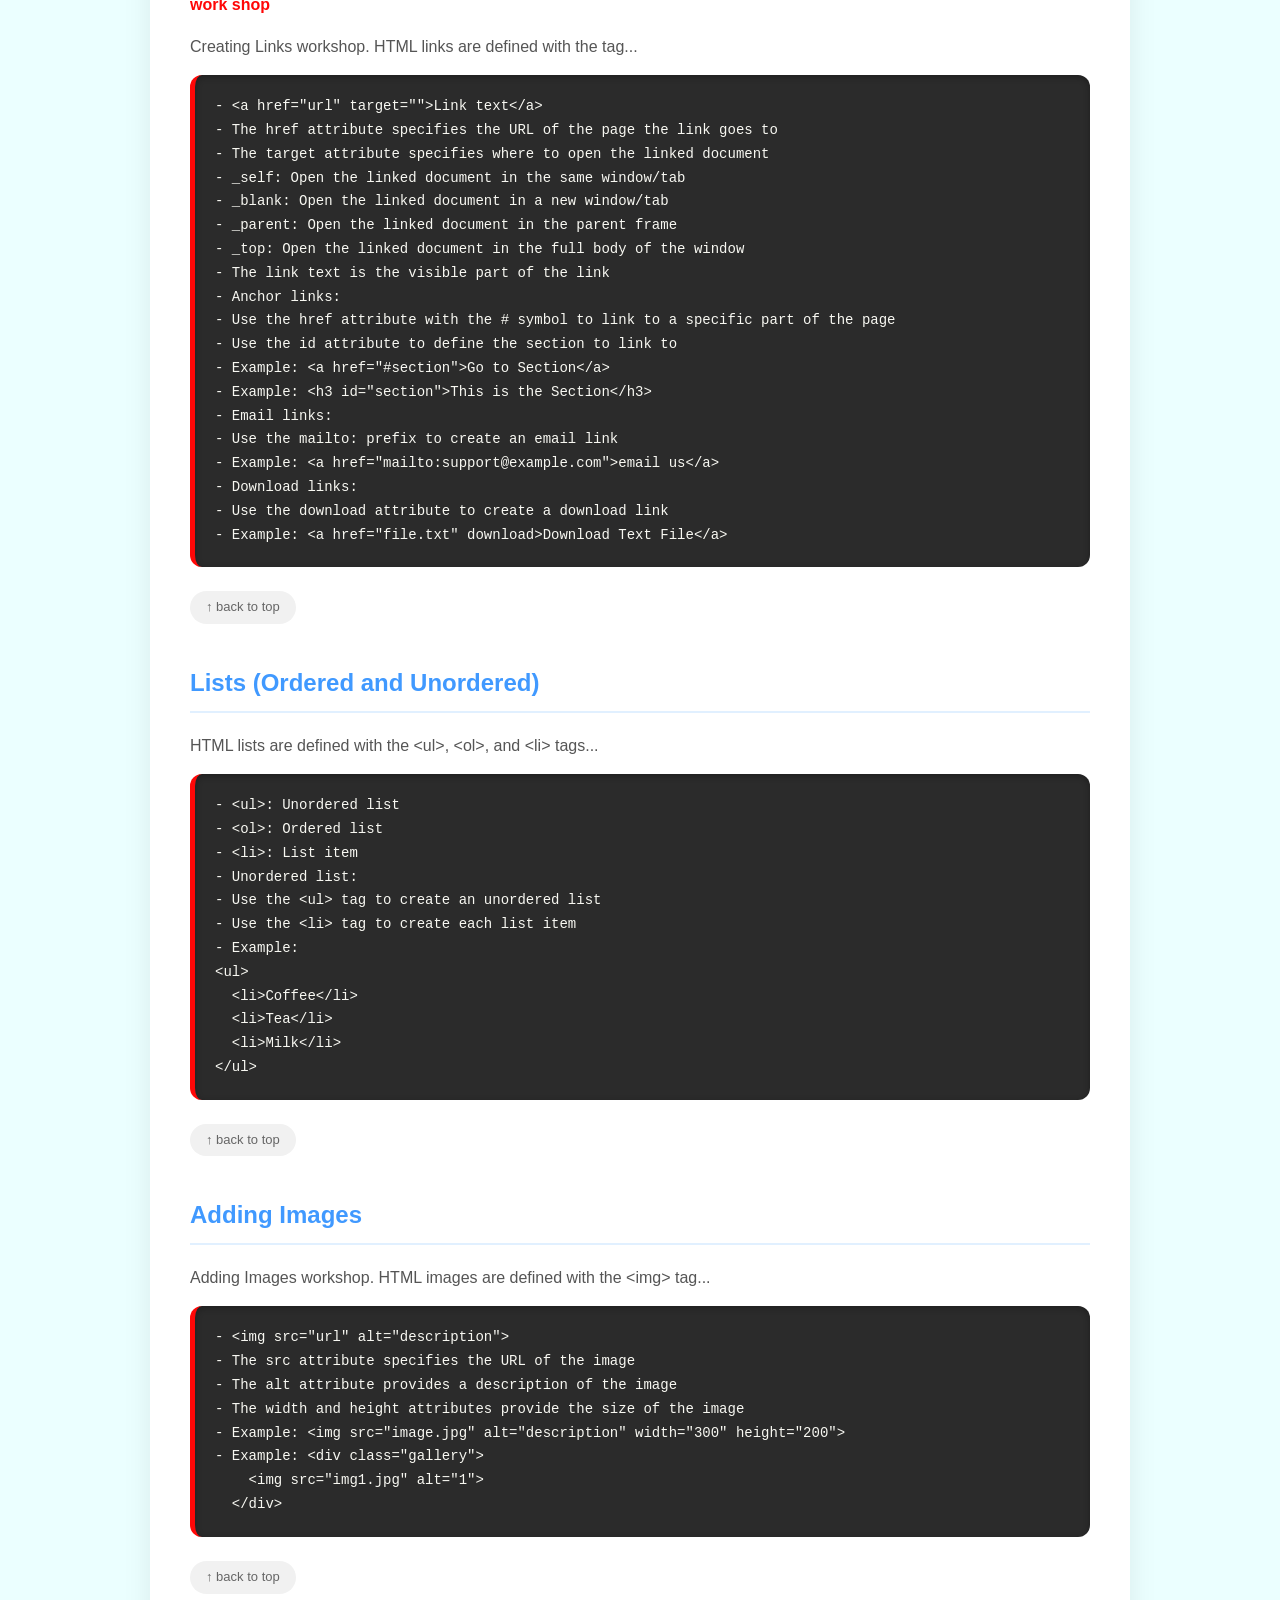
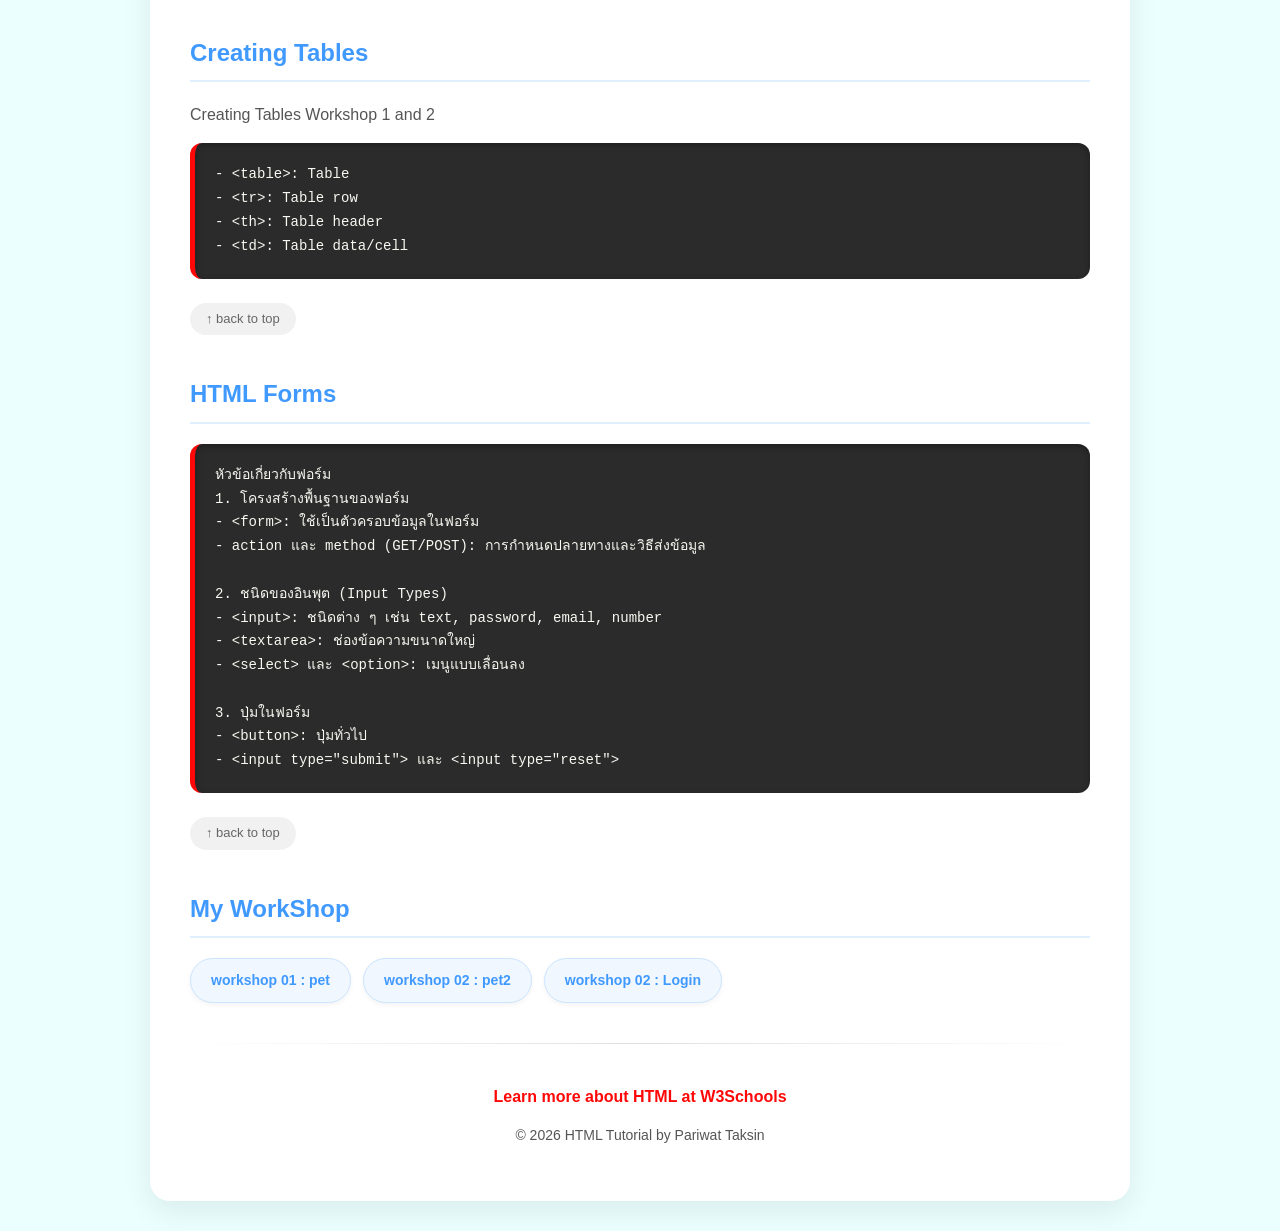
==== commit fc181647: "pet-02" ====
--- a/index.html
+++ b/index.html
@@ -318,7 +318,8 @@
         <!-- ปรับแต่งส่วนของ workshop ให้ดูสวยงามแทนการใช้ pre -->
         <ul class="topics-list" style="margin-top: 10px;">
             <li><a href="Pets01/index.html">workshop 01 : pet</a></li>
-            <li><a href="#">workshop 02 : Login</a></li>
+            <li><a href="pets02/index.html">workshop 02 : pet2</a></li>
+            <li><a href="login/index.html">workshop 02 : Login</a></li>
         </ul>
 
         <hr>
